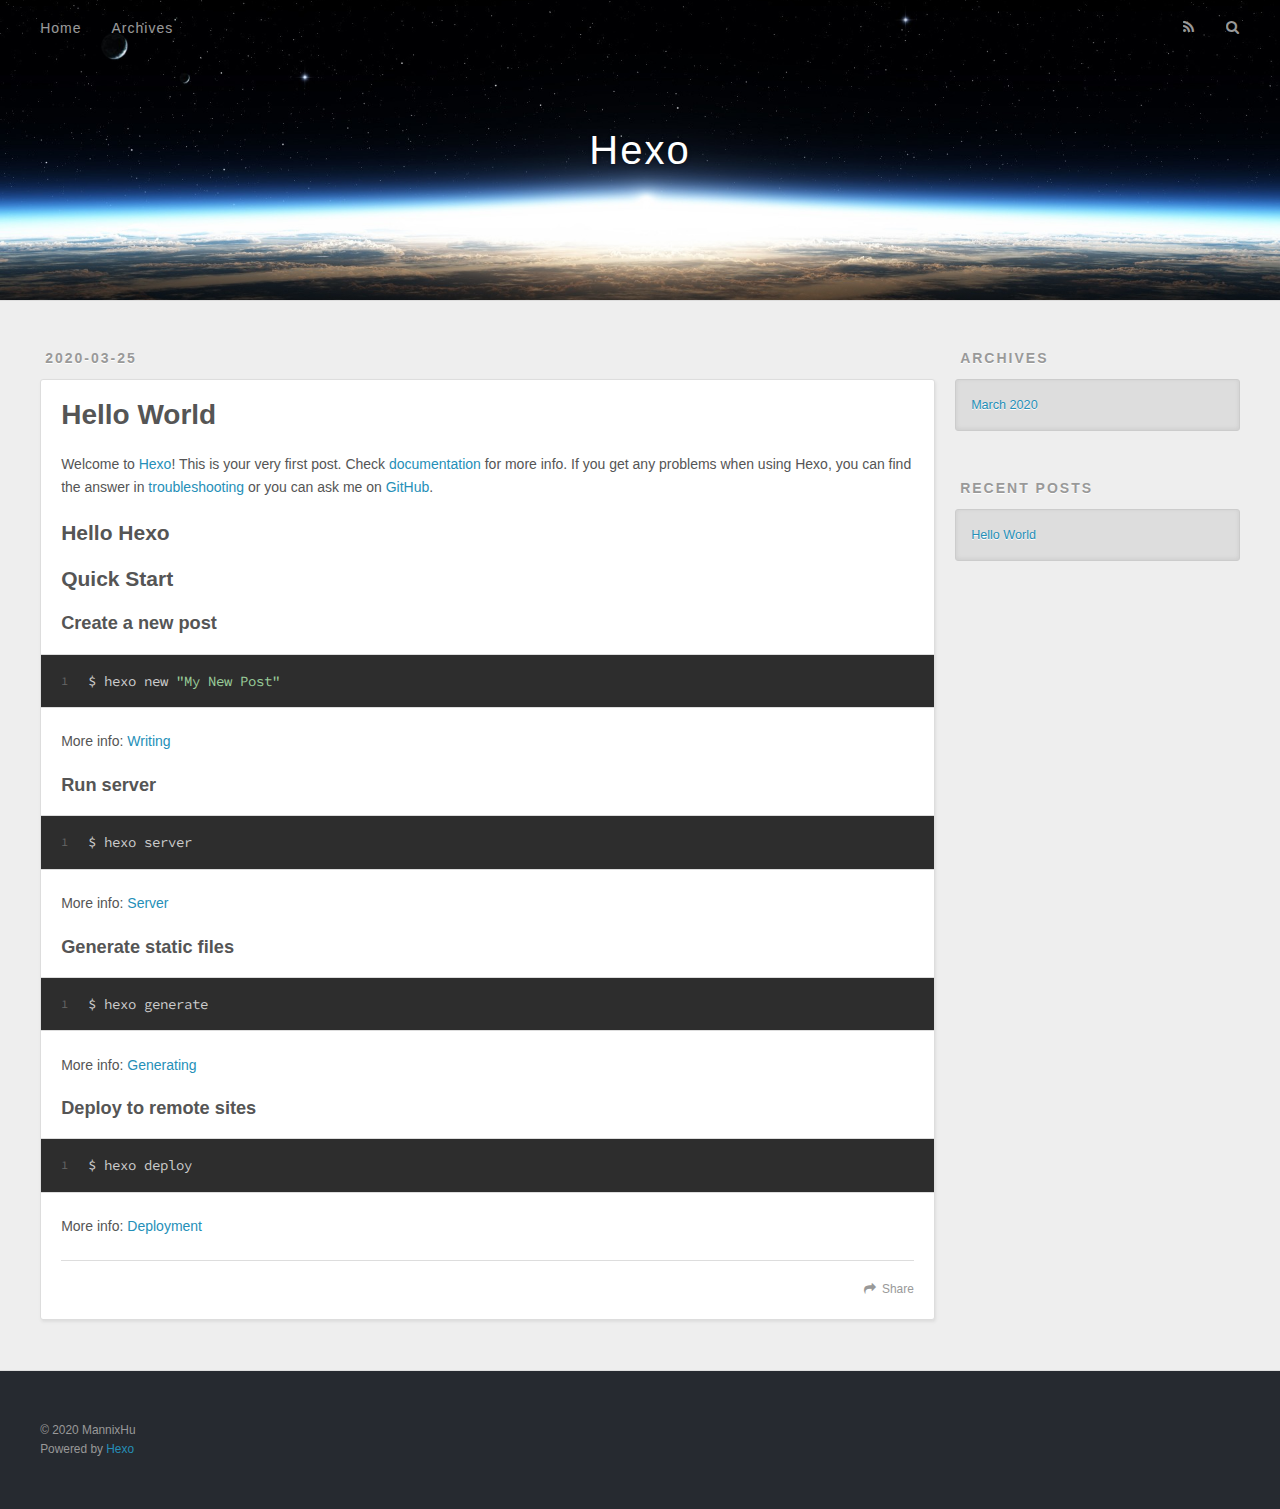
==== index.html @ 00f4fdd6 "Site updated: 2020-03-25 21:42:38" ====
<!DOCTYPE html>
<html>
<head>
  <meta charset="utf-8">
  

  
  <title>Hexo</title>
  <meta name="viewport" content="width=device-width, initial-scale=1, maximum-scale=1">
  <meta property="og:type" content="website">
<meta property="og:title" content="Hexo">
<meta property="og:url" content="https://mannix.github.io/index.html">
<meta property="og:site_name" content="Hexo">
<meta property="og:locale" content="en_US">
<meta property="article:author" content="MannixHu">
<meta name="twitter:card" content="summary">
  
    <link rel="alternate" href="/atom.xml" title="Hexo" type="application/atom+xml">
  
  
    <link rel="icon" href="/favicon.png">
  
  
    <link href="//fonts.googleapis.com/css?family=Source+Code+Pro" rel="stylesheet" type="text/css">
  
  
<link rel="stylesheet" href="/css/style.css">

<meta name="generator" content="Hexo 4.2.0"></head>

<body>
  <div id="container">
    <div id="wrap">
      <header id="header">
  <div id="banner"></div>
  <div id="header-outer" class="outer">
    <div id="header-title" class="inner">
      <h1 id="logo-wrap">
        <a href="/" id="logo">Hexo</a>
      </h1>
      
    </div>
    <div id="header-inner" class="inner">
      <nav id="main-nav">
        <a id="main-nav-toggle" class="nav-icon"></a>
        
          <a class="main-nav-link" href="/">Home</a>
        
          <a class="main-nav-link" href="/archives">Archives</a>
        
      </nav>
      <nav id="sub-nav">
        
          <a id="nav-rss-link" class="nav-icon" href="/atom.xml" title="RSS Feed"></a>
        
        <a id="nav-search-btn" class="nav-icon" title="Search"></a>
      </nav>
      <div id="search-form-wrap">
        <form action="//google.com/search" method="get" accept-charset="UTF-8" class="search-form"><input type="search" name="q" class="search-form-input" placeholder="Search"><button type="submit" class="search-form-submit">&#xF002;</button><input type="hidden" name="sitesearch" value="https://Mannix.github.io"></form>
      </div>
    </div>
  </div>
</header>
      <div class="outer">
        <section id="main">
  
    <article id="post-hello-world" class="article article-type-post" itemscope itemprop="blogPost">
  <div class="article-meta">
    <a href="/2020/03/25/hello-world/" class="article-date">
  <time datetime="2020-03-25T05:10:50.655Z" itemprop="datePublished">2020-03-25</time>
</a>
    
  </div>
  <div class="article-inner">
    
    
      <header class="article-header">
        
  
    <h1 itemprop="name">
      <a class="article-title" href="/2020/03/25/hello-world/">Hello World</a>
    </h1>
  

      </header>
    
    <div class="article-entry" itemprop="articleBody">
      
        <p>Welcome to <a href="https://hexo.io/" target="_blank" rel="noopener">Hexo</a>! This is your very first post. Check <a href="https://hexo.io/docs/" target="_blank" rel="noopener">documentation</a> for more info. If you get any problems when using Hexo, you can find the answer in <a href="https://hexo.io/docs/troubleshooting.html" target="_blank" rel="noopener">troubleshooting</a> or you can ask me on <a href="https://github.com/hexojs/hexo/issues" target="_blank" rel="noopener">GitHub</a>.</p>
<h2 id="Hello-Hexo"><a href="#Hello-Hexo" class="headerlink" title="Hello Hexo"></a>Hello Hexo</h2><h2 id="Quick-Start"><a href="#Quick-Start" class="headerlink" title="Quick Start"></a>Quick Start</h2><h3 id="Create-a-new-post"><a href="#Create-a-new-post" class="headerlink" title="Create a new post"></a>Create a new post</h3><figure class="highlight bash"><table><tr><td class="gutter"><pre><span class="line">1</span><br></pre></td><td class="code"><pre><span class="line">$ hexo new <span class="string">"My New Post"</span></span><br></pre></td></tr></table></figure>

<p>More info: <a href="https://hexo.io/docs/writing.html" target="_blank" rel="noopener">Writing</a></p>
<h3 id="Run-server"><a href="#Run-server" class="headerlink" title="Run server"></a>Run server</h3><figure class="highlight bash"><table><tr><td class="gutter"><pre><span class="line">1</span><br></pre></td><td class="code"><pre><span class="line">$ hexo server</span><br></pre></td></tr></table></figure>

<p>More info: <a href="https://hexo.io/docs/server.html" target="_blank" rel="noopener">Server</a></p>
<h3 id="Generate-static-files"><a href="#Generate-static-files" class="headerlink" title="Generate static files"></a>Generate static files</h3><figure class="highlight bash"><table><tr><td class="gutter"><pre><span class="line">1</span><br></pre></td><td class="code"><pre><span class="line">$ hexo generate</span><br></pre></td></tr></table></figure>

<p>More info: <a href="https://hexo.io/docs/generating.html" target="_blank" rel="noopener">Generating</a></p>
<h3 id="Deploy-to-remote-sites"><a href="#Deploy-to-remote-sites" class="headerlink" title="Deploy to remote sites"></a>Deploy to remote sites</h3><figure class="highlight bash"><table><tr><td class="gutter"><pre><span class="line">1</span><br></pre></td><td class="code"><pre><span class="line">$ hexo deploy</span><br></pre></td></tr></table></figure>

<p>More info: <a href="https://hexo.io/docs/one-command-deployment.html" target="_blank" rel="noopener">Deployment</a></p>

      
    </div>
    <footer class="article-footer">
      <a data-url="https://mannix.github.io/2020/03/25/hello-world/" data-id="ck86vkvq6000094ts8m7e04vh" class="article-share-link">Share</a>
      
      
    </footer>
  </div>
  
</article>


  


</section>
        
          <aside id="sidebar">
  
    

  
    

  
    
  
    
  <div class="widget-wrap">
    <h3 class="widget-title">Archives</h3>
    <div class="widget">
      <ul class="archive-list"><li class="archive-list-item"><a class="archive-list-link" href="/archives/2020/03/">March 2020</a></li></ul>
    </div>
  </div>


  
    
  <div class="widget-wrap">
    <h3 class="widget-title">Recent Posts</h3>
    <div class="widget">
      <ul>
        
          <li>
            <a href="/2020/03/25/hello-world/">Hello World</a>
          </li>
        
      </ul>
    </div>
  </div>

  
</aside>
        
      </div>
      <footer id="footer">
  
  <div class="outer">
    <div id="footer-info" class="inner">
      &copy; 2020 MannixHu<br>
      Powered by <a href="http://hexo.io/" target="_blank">Hexo</a>
    </div>
  </div>
</footer>
    </div>
    <nav id="mobile-nav">
  
    <a href="/" class="mobile-nav-link">Home</a>
  
    <a href="/archives" class="mobile-nav-link">Archives</a>
  
</nav>
    

<script src="//ajax.googleapis.com/ajax/libs/jquery/2.0.3/jquery.min.js"></script>


  
<link rel="stylesheet" href="/fancybox/jquery.fancybox.css">

  
<script src="/fancybox/jquery.fancybox.pack.js"></script>




<script src="/js/script.js"></script>




  </div>
</body>
</html>
---- css/style.css ----
body {
  width: 100%;
}
body:before,
body:after {
  content: "";
  display: table;
}
body:after {
  clear: both;
}
html,
body,
div,
span,
applet,
object,
iframe,
h1,
h2,
h3,
h4,
h5,
h6,
p,
blockquote,
pre,
a,
abbr,
acronym,
address,
big,
cite,
code,
del,
dfn,
em,
img,
ins,
kbd,
q,
s,
samp,
small,
strike,
strong,
sub,
sup,
tt,
var,
dl,
dt,
dd,
ol,
ul,
li,
fieldset,
form,
label,
legend,
table,
caption,
tbody,
tfoot,
thead,
tr,
th,
td {
  margin: 0;
  padding: 0;
  border: 0;
  outline: 0;
  font-weight: inherit;
  font-style: inherit;
  font-family: inherit;
  font-size: 100%;
  vertical-align: baseline;
}
body {
  line-height: 1;
  color: #000;
  background: #fff;
}
ol,
ul {
  list-style: none;
}
table {
  border-collapse: separate;
  border-spacing: 0;
  vertical-align: middle;
}
caption,
th,
td {
  text-align: left;
  font-weight: normal;
  vertical-align: middle;
}
a img {
  border: none;
}
input,
button {
  margin: 0;
  padding: 0;
}
input::-moz-focus-inner,
button::-moz-focus-inner {
  border: 0;
  padding: 0;
}
@font-face {
  font-family: FontAwesome;
  font-style: normal;
  font-weight: normal;
  src: url("fonts/fontawesome-webfont.eot?v=#4.0.3");
  src: url("fonts/fontawesome-webfont.eot?#iefix&v=#4.0.3") format("embedded-opentype"), url("fonts/fontawesome-webfont.woff?v=#4.0.3") format("woff"), url("fonts/fontawesome-webfont.ttf?v=#4.0.3") format("truetype"), url("fonts/fontawesome-webfont.svg#fontawesomeregular?v=#4.0.3") format("svg");
}
html,
body,
#container {
  height: 100%;
}
body {
  background: #eee;
  font: 14px -apple-system, BlinkMacSystemFont, "Segoe UI", "Roboto", "Oxygen", "Ubuntu", "Cantarell", "Fira Sans", "Droid Sans", "Helvetica Neue", sans-serif;
  -webkit-text-size-adjust: 100%;
}
.outer {
  max-width: 1220px;
  margin: 0 auto;
  padding: 0 20px;
}
.outer:before,
.outer:after {
  content: "";
  display: table;
}
.outer:after {
  clear: both;
}
.inner {
  display: inline;
  float: left;
  width: 98.33333333333333%;
  margin: 0 0.833333333333333%;
}
.left,
.alignleft {
  float: left;
}
.right,
.alignright {
  float: right;
}
.clear {
  clear: both;
}
#container {
  position: relative;
}
.mobile-nav-on {
  overflow: hidden;
}
#wrap {
  height: 100%;
  width: 100%;
  position: absolute;
  top: 0;
  left: 0;
  -webkit-transition: 0.2s ease-out;
  -moz-transition: 0.2s ease-out;
  -ms-transition: 0.2s ease-out;
  transition: 0.2s ease-out;
  z-index: 1;
  background: #eee;
}
.mobile-nav-on #wrap {
  left: 280px;
}
@media screen and (min-width: 768px) {
  #main {
    display: inline;
    float: left;
    width: 73.33333333333333%;
    margin: 0 0.833333333333333%;
  }
}
.article-date,
.article-category-link,
.archive-year,
.widget-title {
  text-decoration: none;
  text-transform: uppercase;
  letter-spacing: 2px;
  color: #999;
  margin-bottom: 1em;
  margin-left: 5px;
  line-height: 1em;
  text-shadow: 0 1px #fff;
  font-weight: bold;
}
.article-inner,
.archive-article-inner {
  background: #fff;
  -webkit-box-shadow: 1px 2px 3px #ddd;
  box-shadow: 1px 2px 3px #ddd;
  border: 1px solid #ddd;
  border-radius: 3px;
}
.article-entry h1,
.widget h1 {
  font-size: 2em;
}
.article-entry h2,
.widget h2 {
  font-size: 1.5em;
}
.article-entry h3,
.widget h3 {
  font-size: 1.3em;
}
.article-entry h4,
.widget h4 {
  font-size: 1.2em;
}
.article-entry h5,
.widget h5 {
  font-size: 1em;
}
.article-entry h6,
.widget h6 {
  font-size: 1em;
  color: #999;
}
.article-entry hr,
.widget hr {
  border: 1px dashed #ddd;
}
.article-entry strong,
.widget strong {
  font-weight: bold;
}
.article-entry em,
.widget em,
.article-entry cite,
.widget cite {
  font-style: italic;
}
.article-entry sup,
.widget sup,
.article-entry sub,
.widget sub {
  font-size: 0.75em;
  line-height: 0;
  position: relative;
  vertical-align: baseline;
}
.article-entry sup,
.widget sup {
  top: -0.5em;
}
.article-entry sub,
.widget sub {
  bottom: -0.2em;
}
.article-entry small,
.widget small {
  font-size: 0.85em;
}
.article-entry acronym,
.widget acronym,
.article-entry abbr,
.widget abbr {
  border-bottom: 1px dotted;
}
.article-entry ul,
.widget ul,
.article-entry ol,
.widget ol,
.article-entry dl,
.widget dl {
  margin: 0 20px;
  line-height: 1.6em;
}
.article-entry ul ul,
.widget ul ul,
.article-entry ol ul,
.widget ol ul,
.article-entry ul ol,
.widget ul ol,
.article-entry ol ol,
.widget ol ol {
  margin-top: 0;
  margin-bottom: 0;
}
.article-entry ul,
.widget ul {
  list-style: disc;
}
.article-entry ol,
.widget ol {
  list-style: decimal;
}
.article-entry dt,
.widget dt {
  font-weight: bold;
}
#header {
  height: 300px;
  position: relative;
  border-bottom: 1px solid #ddd;
}
#header:before,
#header:after {
  content: "";
  position: absolute;
  left: 0;
  right: 0;
  height: 40px;
}
#header:before {
  top: 0;
  background: -webkit-linear-gradient(rgba(0,0,0,0.2), transparent);
  background: -moz-linear-gradient(rgba(0,0,0,0.2), transparent);
  background: -ms-linear-gradient(rgba(0,0,0,0.2), transparent);
  background: linear-gradient(rgba(0,0,0,0.2), transparent);
}
#header:after {
  bottom: 0;
  background: -webkit-linear-gradient(transparent, rgba(0,0,0,0.2));
  background: -moz-linear-gradient(transparent, rgba(0,0,0,0.2));
  background: -ms-linear-gradient(transparent, rgba(0,0,0,0.2));
  background: linear-gradient(transparent, rgba(0,0,0,0.2));
}
#header-outer {
  height: 100%;
  position: relative;
}
#header-inner {
  position: relative;
  overflow: hidden;
}
#banner {
  position: absolute;
  top: 0;
  left: 0;
  width: 100%;
  height: 100%;
  background: url("images/banner.jpg") center #000;
  -webkit-background-size: cover;
  -moz-background-size: cover;
  background-size: cover;
  z-index: -1;
}
#header-title {
  text-align: center;
  height: 40px;
  position: absolute;
  top: 50%;
  left: 0;
  margin-top: -20px;
}
#logo,
#subtitle {
  text-decoration: none;
  color: #fff;
  font-weight: 300;
  text-shadow: 0 1px 4px rgba(0,0,0,0.3);
}
#logo {
  font-size: 40px;
  line-height: 40px;
  letter-spacing: 2px;
}
#subtitle {
  font-size: 16px;
  line-height: 16px;
  letter-spacing: 1px;
}
#subtitle-wrap {
  margin-top: 16px;
}
#main-nav {
  float: left;
  margin-left: -15px;
}
.nav-icon,
.main-nav-link {
  float: left;
  color: #fff;
  opacity: 0.6;
  text-decoration: none;
  text-shadow: 0 1px rgba(0,0,0,0.2);
  -webkit-transition: opacity 0.2s;
  -moz-transition: opacity 0.2s;
  -ms-transition: opacity 0.2s;
  transition: opacity 0.2s;
  display: block;
  padding: 20px 15px;
}
.nav-icon:hover,
.main-nav-link:hover {
  opacity: 1;
}
.nav-icon {
  font-family: FontAwesome;
  text-align: center;
  font-size: 14px;
  width: 14px;
  height: 14px;
  padding: 20px 15px;
  position: relative;
  cursor: pointer;
}
.main-nav-link {
  font-weight: 300;
  letter-spacing: 1px;
}
@media screen and (max-width: 479px) {
  .main-nav-link {
    display: none;
  }
}
#main-nav-toggle {
  display: none;
}
#main-nav-toggle:before {
  content: "\f0c9";
}
@media screen and (max-width: 479px) {
  #main-nav-toggle {
    display: block;
  }
}
#sub-nav {
  float: right;
  margin-right: -15px;
}
#nav-rss-link:before {
  content: "\f09e";
}
#nav-search-btn:before {
  content: "\f002";
}
#search-form-wrap {
  position: absolute;
  top: 15px;
  width: 150px;
  height: 30px;
  right: -150px;
  opacity: 0;
  -webkit-transition: 0.2s ease-out;
  -moz-transition: 0.2s ease-out;
  -ms-transition: 0.2s ease-out;
  transition: 0.2s ease-out;
}
#search-form-wrap.on {
  opacity: 1;
  right: 0;
}
@media screen and (max-width: 479px) {
  #search-form-wrap {
    width: 100%;
    right: -100%;
  }
}
.search-form {
  position: absolute;
  top: 0;
  left: 0;
  right: 0;
  background: #fff;
  padding: 5px 15px;
  border-radius: 15px;
  -webkit-box-shadow: 0 0 10px rgba(0,0,0,0.3);
  box-shadow: 0 0 10px rgba(0,0,0,0.3);
}
.search-form-input {
  border: none;
  background: none;
  color: #555;
  width: 100%;
  font: 13px -apple-system, BlinkMacSystemFont, "Segoe UI", "Roboto", "Oxygen", "Ubuntu", "Cantarell", "Fira Sans", "Droid Sans", "Helvetica Neue", sans-serif;
  outline: none;
}
.search-form-input::-webkit-search-results-decoration,
.search-form-input::-webkit-search-cancel-button {
  -webkit-appearance: none;
}
.search-form-submit {
  position: absolute;
  top: 50%;
  right: 10px;
  margin-top: -7px;
  font: 13px FontAwesome;
  border: none;
  background: none;
  color: #bbb;
  cursor: pointer;
}
.search-form-submit:hover,
.search-form-submit:focus {
  color: #777;
}
.article {
  margin: 50px 0;
}
.article-inner {
  overflow: hidden;
}
.article-meta:before,
.article-meta:after {
  content: "";
  display: table;
}
.article-meta:after {
  clear: both;
}
.article-date {
  float: left;
}
.article-category {
  float: left;
  line-height: 1em;
  color: #ccc;
  text-shadow: 0 1px #fff;
  margin-left: 8px;
}
.article-category:before {
  content: "\2022";
}
.article-category-link {
  margin: 0 12px 1em;
}
.article-header {
  padding: 20px 20px 0;
}
.article-title {
  text-decoration: none;
  font-size: 2em;
  font-weight: bold;
  color: #555;
  line-height: 1.1em;
  -webkit-transition: color 0.2s;
  -moz-transition: color 0.2s;
  -ms-transition: color 0.2s;
  transition: color 0.2s;
}
a.article-title:hover {
  color: #258fb8;
}
.article-entry {
  color: #555;
  padding: 0 20px;
}
.article-entry:before,
.article-entry:after {
  content: "";
  display: table;
}
.article-entry:after {
  clear: both;
}
.article-entry p,
.article-entry table {
  line-height: 1.6em;
  margin: 1.6em 0;
}
.article-entry h1,
.article-entry h2,
.article-entry h3,
.article-entry h4,
.article-entry h5,
.article-entry h6 {
  font-weight: bold;
}
.article-entry h1,
.article-entry h2,
.article-entry h3,
.article-entry h4,
.article-entry h5,
.article-entry h6 {
  line-height: 1.1em;
  margin: 1.1em 0;
}
.article-entry a {
  color: #258fb8;
  text-decoration: none;
}
.article-entry a:hover {
  text-decoration: underline;
}
.article-entry ul,
.article-entry ol,
.article-entry dl {
  margin-top: 1.6em;
  margin-bottom: 1.6em;
}
.article-entry img,
.article-entry video {
  max-width: 100%;
  height: auto;
  display: block;
  margin: auto;
}
.article-entry iframe {
  border: none;
}
.article-entry table {
  width: 100%;
  border-collapse: collapse;
  border-spacing: 0;
}
.article-entry th {
  font-weight: bold;
  border-bottom: 3px solid #ddd;
  padding-bottom: 0.5em;
}
.article-entry td {
  border-bottom: 1px solid #ddd;
  padding: 10px 0;
}
.article-entry blockquote {
  font-family: Georgia, "Times New Roman", serif;
  font-size: 1.4em;
  margin: 1.6em 20px;
  text-align: center;
}
.article-entry blockquote footer {
  font-size: 14px;
  margin: 1.6em 0;
  font-family: -apple-system, BlinkMacSystemFont, "Segoe UI", "Roboto", "Oxygen", "Ubuntu", "Cantarell", "Fira Sans", "Droid Sans", "Helvetica Neue", sans-serif;
}
.article-entry blockquote footer cite:before {
  content: "—";
  padding: 0 0.5em;
}
.article-entry .pullquote {
  text-align: left;
  width: 45%;
  margin: 0;
}
.article-entry .pullquote.left {
  margin-left: 0.5em;
  margin-right: 1em;
}
.article-entry .pullquote.right {
  margin-right: 0.5em;
  margin-left: 1em;
}
.article-entry .caption {
  color: #999;
  display: block;
  font-size: 0.9em;
  margin-top: 0.5em;
  position: relative;
  text-align: center;
}
.article-entry .video-container {
  position: relative;
  padding-top: 56.25%;
  height: 0;
  overflow: hidden;
}
.article-entry .video-container iframe,
.article-entry .video-container object,
.article-entry .video-container embed {
  position: absolute;
  top: 0;
  left: 0;
  width: 100%;
  height: 100%;
  margin-top: 0;
}
.article-more-link a {
  display: inline-block;
  line-height: 1em;
  padding: 6px 15px;
  border-radius: 15px;
  background: #eee;
  color: #999;
  text-shadow: 0 1px #fff;
  text-decoration: none;
}
.article-more-link a:hover {
  background: #258fb8;
  color: #fff;
  text-decoration: none;
  text-shadow: 0 1px #1e7293;
}
.article-footer {
  font-size: 0.85em;
  line-height: 1.6em;
  border-top: 1px solid #ddd;
  padding-top: 1.6em;
  margin: 0 20px 20px;
}
.article-footer:before,
.article-footer:after {
  content: "";
  display: table;
}
.article-footer:after {
  clear: both;
}
.article-footer a {
  color: #999;
  text-decoration: none;
}
.article-footer a:hover {
  color: #555;
}
.article-tag-list-item {
  float: left;
  margin-right: 10px;
}
.article-tag-list-link:before {
  content: "#";
}
.article-comment-link {
  float: right;
}
.article-comment-link:before {
  content: "\f075";
  font-family: FontAwesome;
  padding-right: 8px;
}
.article-share-link {
  cursor: pointer;
  float: right;
  margin-left: 20px;
}
.article-share-link:before {
  content: "\f064";
  font-family: FontAwesome;
  padding-right: 6px;
}
#article-nav {
  position: relative;
}
#article-nav:before,
#article-nav:after {
  content: "";
  display: table;
}
#article-nav:after {
  clear: both;
}
@media screen and (min-width: 768px) {
  #article-nav {
    margin: 50px 0;
  }
  #article-nav:before {
    width: 8px;
    height: 8px;
    position: absolute;
    top: 50%;
    left: 50%;
    margin-top: -4px;
    margin-left: -4px;
    content: "";
    border-radius: 50%;
    background: #ddd;
    -webkit-box-shadow: 0 1px 2px #fff;
    box-shadow: 0 1px 2px #fff;
  }
}
.article-nav-link-wrap {
  text-decoration: none;
  text-shadow: 0 1px #fff;
  color: #999;
  -webkit-box-sizing: border-box;
  -moz-box-sizing: border-box;
  box-sizing: border-box;
  margin-top: 50px;
  text-align: center;
  display: block;
}
.article-nav-link-wrap:hover {
  color: #555;
}
@media screen and (min-width: 768px) {
  .article-nav-link-wrap {
    width: 50%;
    margin-top: 0;
  }
}
@media screen and (min-width: 768px) {
  #article-nav-newer {
    float: left;
    text-align: right;
    padding-right: 20px;
  }
}
@media screen and (min-width: 768px) {
  #article-nav-older {
    float: right;
    text-align: left;
    padding-left: 20px;
  }
}
.article-nav-caption {
  text-transform: uppercase;
  letter-spacing: 2px;
  color: #ddd;
  line-height: 1em;
  font-weight: bold;
}
#article-nav-newer .article-nav-caption {
  margin-right: -2px;
}
.article-nav-title {
  font-size: 0.85em;
  line-height: 1.6em;
  margin-top: 0.5em;
}
.article-share-box {
  position: absolute;
  display: none;
  background: #fff;
  -webkit-box-shadow: 1px 2px 10px rgba(0,0,0,0.2);
  box-shadow: 1px 2px 10px rgba(0,0,0,0.2);
  border-radius: 3px;
  margin-left: -145px;
  overflow: hidden;
  z-index: 1;
}
.article-share-box.on {
  display: block;
}
.article-share-input {
  width: 100%;
  background: none;
  -webkit-box-sizing: border-box;
  -moz-box-sizing: border-box;
  box-sizing: border-box;
  font: 14px -apple-system, BlinkMacSystemFont, "Segoe UI", "Roboto", "Oxygen", "Ubuntu", "Cantarell", "Fira Sans", "Droid Sans", "Helvetica Neue", sans-serif;
  padding: 0 15px;
  color: #555;
  outline: none;
  border: 1px solid #ddd;
  border-radius: 3px 3px 0 0;
  height: 36px;
  line-height: 36px;
}
.article-share-links {
  background: #eee;
}
.article-share-links:before,
.article-share-links:after {
  content: "";
  display: table;
}
.article-share-links:after {
  clear: both;
}
.article-share-twitter,
.article-share-facebook,
.article-share-pinterest,
.article-share-google {
  width: 50px;
  height: 36px;
  display: block;
  float: left;
  position: relative;
  color: #999;
  text-shadow: 0 1px #fff;
}
.article-share-twitter:before,
.article-share-facebook:before,
.article-share-pinterest:before,
.article-share-google:before {
  font-size: 20px;
  font-family: FontAwesome;
  width: 20px;
  height: 20px;
  position: absolute;
  top: 50%;
  left: 50%;
  margin-top: -10px;
  margin-left: -10px;
  text-align: center;
}
.article-share-twitter:hover,
.article-share-facebook:hover,
.article-share-pinterest:hover,
.article-share-google:hover {
  color: #fff;
}
.article-share-twitter:before {
  content: "\f099";
}
.article-share-twitter:hover {
  background: #00aced;
  text-shadow: 0 1px #008abe;
}
.article-share-facebook:before {
  content: "\f09a";
}
.article-share-facebook:hover {
  background: #3b5998;
  text-shadow: 0 1px #2f477a;
}
.article-share-pinterest:before {
  content: "\f0d2";
}
.article-share-pinterest:hover {
  background: #cb2027;
  text-shadow: 0 1px #a21a1f;
}
.article-share-google:before {
  content: "\f0d5";
}
.article-share-google:hover {
  background: #dd4b39;
  text-shadow: 0 1px #be3221;
}
.article-gallery {
  background: #000;
  position: relative;
}
.article-gallery-photos {
  position: relative;
  overflow: hidden;
}
.article-gallery-img {
  display: none;
  max-width: 100%;
}
.article-gallery-img:first-child {
  display: block;
}
.article-gallery-img.loaded {
  position: absolute;
  display: block;
}
.article-gallery-img img {
  display: block;
  max-width: 100%;
  margin: 0 auto;
}
#comments {
  background: #fff;
  -webkit-box-shadow: 1px 2px 3px #ddd;
  box-shadow: 1px 2px 3px #ddd;
  padding: 20px;
  border: 1px solid #ddd;
  border-radius: 3px;
  margin: 50px 0;
}
#comments a {
  color: #258fb8;
}
.archives-wrap {
  margin: 50px 0;
}
.archives:before,
.archives:after {
  content: "";
  display: table;
}
.archives:after {
  clear: both;
}
.archive-year-wrap {
  margin-bottom: 1em;
}
.archives {
  -webkit-column-gap: 10px;
  -moz-column-gap: 10px;
  column-gap: 10px;
}
@media screen and (min-width: 480px) and (max-width: 767px) {
  .archives {
    -webkit-column-count: 2;
    -moz-column-count: 2;
    column-count: 2;
  }
}
@media screen and (min-width: 768px) {
  .archives {
    -webkit-column-count: 3;
    -moz-column-count: 3;
    column-count: 3;
  }
}
.archive-article {
  -webkit-column-break-inside: avoid;
  page-break-inside: avoid;
  overflow: hidden;
  break-inside: avoid-column;
}
.archive-article-inner {
  padding: 10px;
  margin-bottom: 15px;
}
.archive-article-title {
  text-decoration: none;
  font-weight: bold;
  color: #555;
  -webkit-transition: color 0.2s;
  -moz-transition: color 0.2s;
  -ms-transition: color 0.2s;
  transition: color 0.2s;
  line-height: 1.6em;
}
.archive-article-title:hover {
  color: #258fb8;
}
.archive-article-footer {
  margin-top: 1em;
}
.archive-article-date {
  color: #999;
  text-decoration: none;
  font-size: 0.85em;
  line-height: 1em;
  margin-bottom: 0.5em;
  display: block;
}
#page-nav {
  margin: 50px auto;
  background: #fff;
  -webkit-box-shadow: 1px 2px 3px #ddd;
  box-shadow: 1px 2px 3px #ddd;
  border: 1px solid #ddd;
  border-radius: 3px;
  text-align: center;
  color: #999;
  overflow: hidden;
}
#page-nav:before,
#page-nav:after {
  content: "";
  display: table;
}
#page-nav:after {
  clear: both;
}
#page-nav a,
#page-nav span {
  padding: 10px 20px;
  line-height: 1;
  height: 2ex;
}
#page-nav a {
  color: #999;
  text-decoration: none;
}
#page-nav a:hover {
  background: #999;
  color: #fff;
}
#page-nav .prev {
  float: left;
}
#page-nav .next {
  float: right;
}
#page-nav .page-number {
  display: inline-block;
}
@media screen and (max-width: 479px) {
  #page-nav .page-number {
    display: none;
  }
}
#page-nav .current {
  color: #555;
  font-weight: bold;
}
#page-nav .space {
  color: #ddd;
}
#footer {
  background: #262a30;
  padding: 50px 0;
  border-top: 1px solid #ddd;
  color: #999;
}
#footer a {
  color: #258fb8;
  text-decoration: none;
}
#footer a:hover {
  text-decoration: underline;
}
#footer-info {
  line-height: 1.6em;
  font-size: 0.85em;
}
.article-entry pre,
.article-entry .highlight {
  background: #2d2d2d;
  margin: 0 -20px;
  padding: 15px 20px;
  border-style: solid;
  border-color: #ddd;
  border-width: 1px 0;
  overflow: auto;
  color: #ccc;
  line-height: 22.400000000000002px;
}
.article-entry .highlight .gutter pre,
.article-entry .gist .gist-file .gist-data .line-numbers {
  color: #666;
  font-size: 0.85em;
}
.article-entry pre,
.article-entry code {
  font-family: "Source Code Pro", Consolas, Monaco, Menlo, Consolas, monospace;
}
.article-entry code {
  background: #eee;
  text-shadow: 0 1px #fff;
  padding: 0 0.3em;
}
.article-entry pre code {
  background: none;
  text-shadow: none;
  padding: 0;
}
.article-entry .highlight pre {
  border: none;
  margin: 0;
  padding: 0;
}
.article-entry .highlight table {
  margin: 0;
  width: auto;
}
.article-entry .highlight td {
  border: none;
  padding: 0;
}
.article-entry .highlight figcaption {
  font-size: 0.85em;
  color: #999;
  line-height: 1em;
  margin-bottom: 1em;
}
.article-entry .highlight figcaption:before,
.article-entry .highlight figcaption:after {
  content: "";
  display: table;
}
.article-entry .highlight figcaption:after {
  clear: both;
}
.article-entry .highlight figcaption a {
  float: right;
}
.article-entry .highlight .gutter pre {
  text-align: right;
  padding-right: 20px;
}
.article-entry .highlight .line {
  height: 22.400000000000002px;
}
.article-entry .highlight .line.marked {
  background: #515151;
}
.article-entry .gist {
  margin: 0 -20px;
  border-style: solid;
  border-color: #ddd;
  border-width: 1px 0;
  background: #2d2d2d;
  padding: 15px 20px 15px 0;
}
.article-entry .gist .gist-file {
  border: none;
  font-family: "Source Code Pro", Consolas, Monaco, Menlo, Consolas, monospace;
  margin: 0;
}
.article-entry .gist .gist-file .gist-data {
  background: none;
  border: none;
}
.article-entry .gist .gist-file .gist-data .line-numbers {
  background: none;
  border: none;
  padding: 0 20px 0 0;
}
.article-entry .gist .gist-file .gist-data .line-data {
  padding: 0 !important;
}
.article-entry .gist .gist-file .highlight {
  margin: 0;
  padding: 0;
  border: none;
}
.article-entry .gist .gist-file .gist-meta {
  background: #2d2d2d;
  color: #999;
  font: 0.85em -apple-system, BlinkMacSystemFont, "Segoe UI", "Roboto", "Oxygen", "Ubuntu", "Cantarell", "Fira Sans", "Droid Sans", "Helvetica Neue", sans-serif;
  text-shadow: 0 0;
  padding: 0;
  margin-top: 1em;
  margin-left: 20px;
}
.article-entry .gist .gist-file .gist-meta a {
  color: #258fb8;
  font-weight: normal;
}
.article-entry .gist .gist-file .gist-meta a:hover {
  text-decoration: underline;
}
pre .comment,
pre .title {
  color: #999;
}
pre .variable,
pre .attribute,
pre .tag,
pre .regexp,
pre .ruby .constant,
pre .xml .tag .title,
pre .xml .pi,
pre .xml .doctype,
pre .html .doctype,
pre .css .id,
pre .css .class,
pre .css .pseudo {
  color: #f2777a;
}
pre .number,
pre .preprocessor,
pre .built_in,
pre .literal,
pre .params,
pre .constant {
  color: #f99157;
}
pre .class,
pre .ruby .class .title,
pre .css .rules .attribute {
  color: #9c9;
}
pre .string,
pre .value,
pre .inheritance,
pre .header,
pre .ruby .symbol,
pre .xml .cdata {
  color: #9c9;
}
pre .css .hexcolor {
  color: #6cc;
}
pre .function,
pre .python .decorator,
pre .python .title,
pre .ruby .function .title,
pre .ruby .title .keyword,
pre .perl .sub,
pre .javascript .title,
pre .coffeescript .title {
  color: #69c;
}
pre .keyword,
pre .javascript .function {
  color: #c9c;
}
@media screen and (max-width: 479px) {
  #mobile-nav {
    position: absolute;
    top: 0;
    left: 0;
    width: 280px;
    height: 100%;
    background: #191919;
    border-right: 1px solid #fff;
  }
}
@media screen and (max-width: 479px) {
  .mobile-nav-link {
    display: block;
    color: #999;
    text-decoration: none;
    padding: 15px 20px;
    font-weight: bold;
  }
  .mobile-nav-link:hover {
    color: #fff;
  }
}
@media screen and (min-width: 768px) {
  #sidebar {
    display: inline;
    float: left;
    width: 23.333333333333332%;
    margin: 0 0.833333333333333%;
  }
}
.widget-wrap {
  margin: 50px 0;
}
.widget {
  color: #777;
  text-shadow: 0 1px #fff;
  background: #ddd;
  -webkit-box-shadow: 0 -1px 4px #ccc inset;
  box-shadow: 0 -1px 4px #ccc inset;
  border: 1px solid #ccc;
  padding: 15px;
  border-radius: 3px;
}
.widget a {
  color: #258fb8;
  text-decoration: none;
}
.widget a:hover {
  text-decoration: underline;
}
.widget ul ul,
.widget ol ul,
.widget dl ul,
.widget ul ol,
.widget ol ol,
.widget dl ol,
.widget ul dl,
.widget ol dl,
.widget dl dl {
  margin-left: 15px;
  list-style: disc;
}
.widget {
  line-height: 1.6em;
  word-wrap: break-word;
  font-size: 0.9em;
}
.widget ul,
.widget ol {
  list-style: none;
  margin: 0;
}
.widget ul ul,
.widget ol ul,
.widget ul ol,
.widget ol ol {
  margin: 0 20px;
}
.widget ul ul,
.widget ol ul {
  list-style: disc;
}
.widget ul ol,
.widget ol ol {
  list-style: decimal;
}
.category-list-count,
.tag-list-count,
.archive-list-count {
  padding-left: 5px;
  color: #999;
  font-size: 0.85em;
}
.category-list-count:before,
.tag-list-count:before,
.archive-list-count:before {
  content: "(";
}
.category-list-count:after,
.tag-list-count:after,
.archive-list-count:after {
  content: ")";
}
.tagcloud a {
  margin-right: 5px;
  display: inline-block;
}
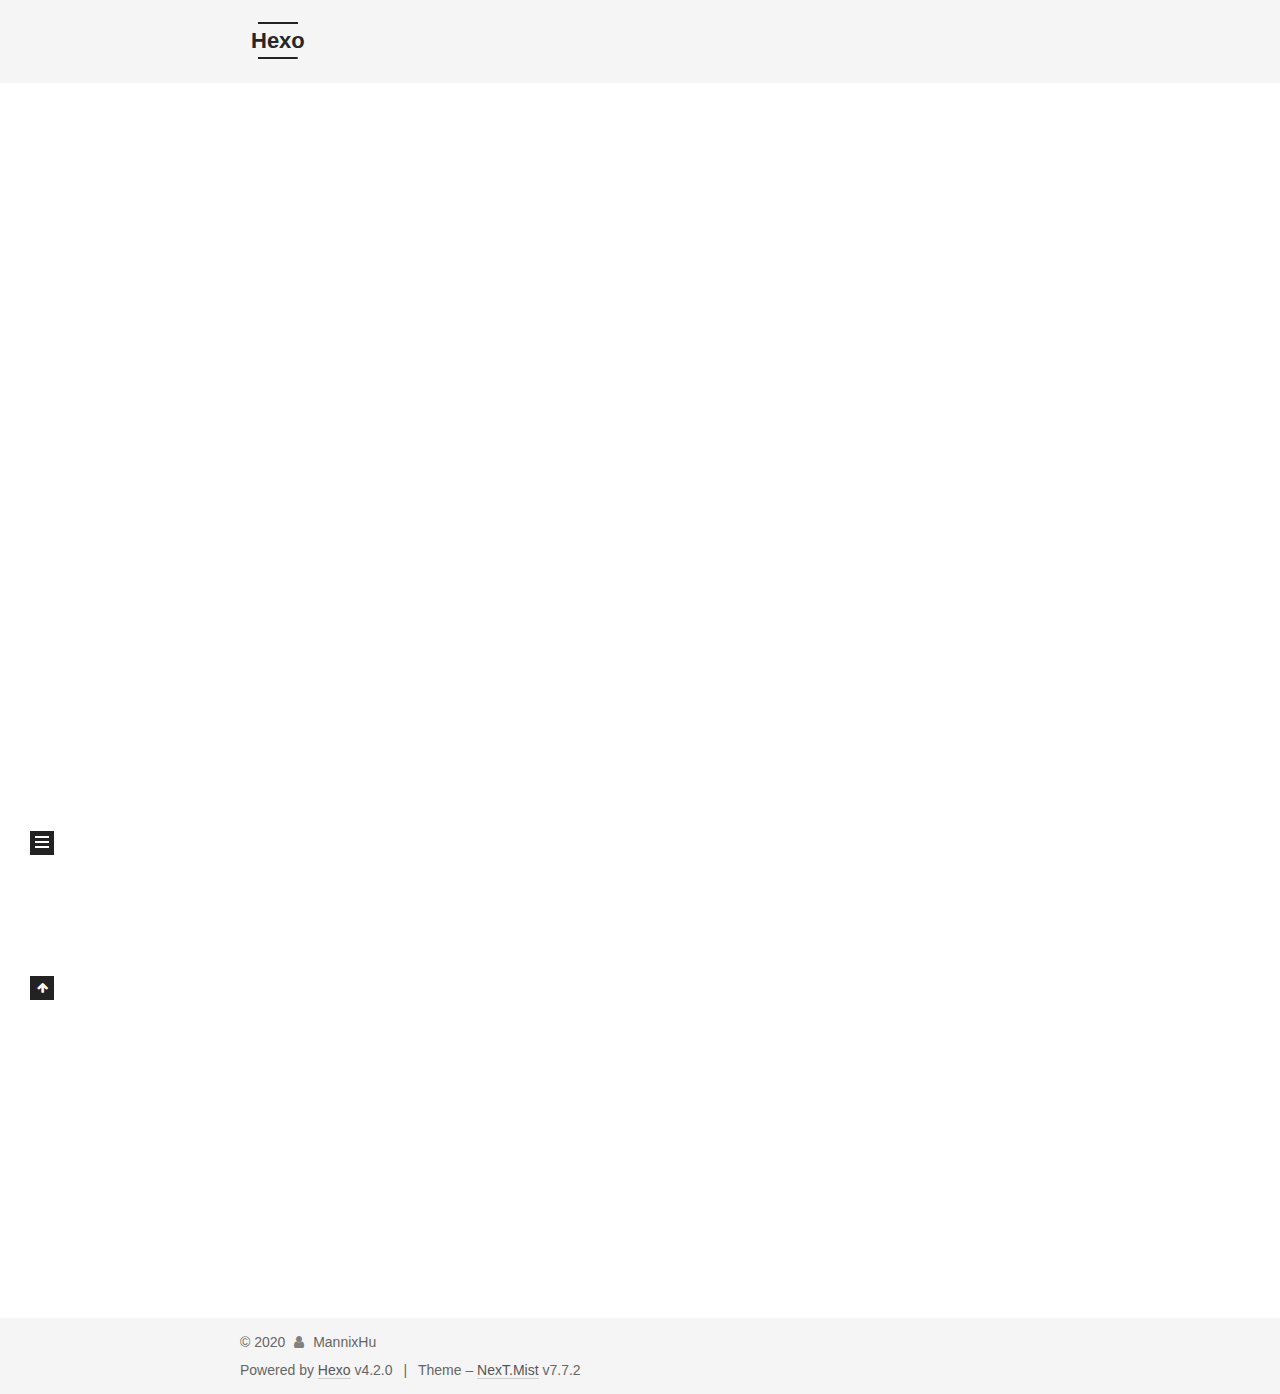
==== commit 7f7b0075: "Site updated: 2020-03-26 13:02:17" ====
--- a/index.html
+++ b/index.html
@@ -1,93 +1,190 @@
 <!DOCTYPE html>
-<html>
+<html lang="en">
 <head>
-  <meta charset="utf-8">
-  
-
-  
-  <title>Hexo</title>
-  <meta name="viewport" content="width=device-width, initial-scale=1, maximum-scale=1">
+  <meta charset="UTF-8">
+<meta name="viewport" content="width=device-width, initial-scale=1, maximum-scale=2">
+<meta name="theme-color" content="#222">
+<meta name="generator" content="Hexo 4.2.0">
+  <link rel="apple-touch-icon" sizes="180x180" href="/images/apple-touch-icon-next.png">
+  <link rel="icon" type="image/png" sizes="32x32" href="/images/favicon-32x32-next.png">
+  <link rel="icon" type="image/png" sizes="16x16" href="/images/favicon-16x16-next.png">
+  <link rel="mask-icon" href="/images/logo.svg" color="#222">
+
+<link rel="stylesheet" href="/css/main.css">
+
+
+<link rel="stylesheet" href="/lib/font-awesome/css/font-awesome.min.css">
+
+<script id="hexo-configurations">
+    var NexT = window.NexT || {};
+    var CONFIG = {"hostname":"mannix2333.github.io","root":"/","scheme":"Mist","version":"7.7.2","exturl":false,"sidebar":{"position":"left","display":"post","padding":18,"offset":12,"onmobile":false},"copycode":{"enable":false,"show_result":false,"style":null},"back2top":{"enable":true,"sidebar":false,"scrollpercent":false},"bookmark":{"enable":false,"color":"#222","save":"auto"},"fancybox":false,"mediumzoom":false,"lazyload":false,"pangu":false,"comments":{"style":"tabs","active":null,"storage":true,"lazyload":false,"nav":null},"algolia":{"hits":{"per_page":10},"labels":{"input_placeholder":"Search for Posts","hits_empty":"We didn't find any results for the search: ${query}","hits_stats":"${hits} results found in ${time} ms"}},"localsearch":{"enable":false,"trigger":"auto","top_n_per_article":1,"unescape":false,"preload":false},"motion":{"enable":true,"async":false,"transition":{"post_block":"fadeIn","post_header":"slideDownIn","post_body":"slideDownIn","coll_header":"slideLeftIn","sidebar":"slideUpIn"}}};
+  </script>
+
   <meta property="og:type" content="website">
 <meta property="og:title" content="Hexo">
-<meta property="og:url" content="https://mannix.github.io/index.html">
+<meta property="og:url" content="https://mannix2333.github.io/index.html">
 <meta property="og:site_name" content="Hexo">
 <meta property="og:locale" content="en_US">
 <meta property="article:author" content="MannixHu">
 <meta name="twitter:card" content="summary">
-  
-    <link rel="alternate" href="/atom.xml" title="Hexo" type="application/atom+xml">
-  
-  
-    <link rel="icon" href="/favicon.png">
-  
-  
-    <link href="//fonts.googleapis.com/css?family=Source+Code+Pro" rel="stylesheet" type="text/css">
-  
-  
-<link rel="stylesheet" href="/css/style.css">
-
-<meta name="generator" content="Hexo 4.2.0"></head>
-
-<body>
-  <div id="container">
-    <div id="wrap">
-      <header id="header">
-  <div id="banner"></div>
-  <div id="header-outer" class="outer">
-    <div id="header-title" class="inner">
-      <h1 id="logo-wrap">
-        <a href="/" id="logo">Hexo</a>
-      </h1>
+
+<link rel="canonical" href="https://mannix2333.github.io/">
+
+
+<script id="page-configurations">
+  // https://hexo.io/docs/variables.html
+  CONFIG.page = {
+    sidebar: "",
+    isHome : true,
+    isPost : false
+  };
+</script>
+
+  <title>Hexo</title>
+  
+
+
+
+
+
+
+  <noscript>
+  <style>
+  .use-motion .brand,
+  .use-motion .menu-item,
+  .sidebar-inner,
+  .use-motion .post-block,
+  .use-motion .pagination,
+  .use-motion .comments,
+  .use-motion .post-header,
+  .use-motion .post-body,
+  .use-motion .collection-header { opacity: initial; }
+
+  .use-motion .site-title,
+  .use-motion .site-subtitle {
+    opacity: initial;
+    top: initial;
+  }
+
+  .use-motion .logo-line-before i { left: initial; }
+  .use-motion .logo-line-after i { right: initial; }
+  </style>
+</noscript>
+
+</head>
+
+<body itemscope itemtype="http://schema.org/WebPage">
+  <div class="container use-motion">
+    <div class="headband"></div>
+
+    <header class="header" itemscope itemtype="http://schema.org/WPHeader">
+      <div class="header-inner"><div class="site-brand-container">
+  <div class="site-nav-toggle">
+    <div class="toggle" aria-label="Toggle navigation bar">
+      <span class="toggle-line toggle-line-first"></span>
+      <span class="toggle-line toggle-line-middle"></span>
+      <span class="toggle-line toggle-line-last"></span>
+    </div>
+  </div>
+
+  <div class="site-meta">
+
+    <div>
+      <a href="/" class="brand" rel="start">
+        <span class="logo-line-before"><i></i></span>
+        <span class="site-title">Hexo</span>
+        <span class="logo-line-after"><i></i></span>
+      </a>
+    </div>
+  </div>
+
+  <div class="site-nav-right">
+    <div class="toggle popup-trigger">
+    </div>
+  </div>
+</div>
+
+
+<nav class="site-nav">
+  
+  <ul id="menu" class="menu">
+        <li class="menu-item menu-item-home">
+
+    <a href="/" rel="section"><i class="fa fa-fw fa-home"></i>Home</a>
+
+  </li>
+        <li class="menu-item menu-item-archives">
+
+    <a href="/archives/" rel="section"><i class="fa fa-fw fa-archive"></i>Archives</a>
+
+  </li>
+  </ul>
+
+</nav>
+</div>
+    </header>
+
+    
+  <div class="back-to-top">
+    <i class="fa fa-arrow-up"></i>
+    <span>0%</span>
+  </div>
+
+
+    <main class="main">
+      <div class="main-inner">
+        <div class="content-wrap">
+          
+
+          <div class="content">
+            
+
+  <div class="posts-expand">
+        
+  
+  
+  <article itemscope itemtype="http://schema.org/Article" class="post-block home" lang="en">
+    <link itemprop="mainEntityOfPage" href="https://mannix2333.github.io/2020/03/25/hello-world/">
+
+    <span hidden itemprop="author" itemscope itemtype="http://schema.org/Person">
+      <meta itemprop="image" content="/images/avatar.gif">
+      <meta itemprop="name" content="MannixHu">
+      <meta itemprop="description" content="">
+    </span>
+
+    <span hidden itemprop="publisher" itemscope itemtype="http://schema.org/Organization">
+      <meta itemprop="name" content="Hexo">
+    </span>
+      <header class="post-header">
+        <h1 class="post-title" itemprop="name headline">
+          
+            <a href="/2020/03/25/hello-world/" class="post-title-link" itemprop="url">Hello World</a>
+        </h1>
+
+        <div class="post-meta">
+            <span class="post-meta-item">
+              <span class="post-meta-item-icon">
+                <i class="fa fa-calendar-o"></i>
+              </span>
+              <span class="post-meta-item-text">Posted on</span>
+              
+
+              <time title="Created: 2020-03-25 13:10:50 / Modified: 22:21:06" itemprop="dateCreated datePublished" datetime="2020-03-25T13:10:50+08:00">2020-03-25</time>
+            </span>
+
+          
+
+        </div>
+      </header>
+
+    
+    
+    
+    <div class="post-body" itemprop="articleBody">
+
       
-    </div>
-    <div id="header-inner" class="inner">
-      <nav id="main-nav">
-        <a id="main-nav-toggle" class="nav-icon"></a>
-        
-          <a class="main-nav-link" href="/">Home</a>
-        
-          <a class="main-nav-link" href="/archives">Archives</a>
-        
-      </nav>
-      <nav id="sub-nav">
-        
-          <a id="nav-rss-link" class="nav-icon" href="/atom.xml" title="RSS Feed"></a>
-        
-        <a id="nav-search-btn" class="nav-icon" title="Search"></a>
-      </nav>
-      <div id="search-form-wrap">
-        <form action="//google.com/search" method="get" accept-charset="UTF-8" class="search-form"><input type="search" name="q" class="search-form-input" placeholder="Search"><button type="submit" class="search-form-submit">&#xF002;</button><input type="hidden" name="sitesearch" value="https://Mannix.github.io"></form>
-      </div>
-    </div>
-  </div>
-</header>
-      <div class="outer">
-        <section id="main">
-  
-    <article id="post-hello-world" class="article article-type-post" itemscope itemprop="blogPost">
-  <div class="article-meta">
-    <a href="/2020/03/25/hello-world/" class="article-date">
-  <time datetime="2020-03-25T05:10:50.655Z" itemprop="datePublished">2020-03-25</time>
-</a>
-    
-  </div>
-  <div class="article-inner">
-    
-    
-      <header class="article-header">
-        
-  
-    <h1 itemprop="name">
-      <a class="article-title" href="/2020/03/25/hello-world/">Hello World</a>
-    </h1>
-  
-
-      </header>
-    
-    <div class="article-entry" itemprop="articleBody">
-      
-        <p>Welcome to <a href="https://hexo.io/" target="_blank" rel="noopener">Hexo</a>! This is your very first post. Check <a href="https://hexo.io/docs/" target="_blank" rel="noopener">documentation</a> for more info. If you get any problems when using Hexo, you can find the answer in <a href="https://hexo.io/docs/troubleshooting.html" target="_blank" rel="noopener">troubleshooting</a> or you can ask me on <a href="https://github.com/hexojs/hexo/issues" target="_blank" rel="noopener">GitHub</a>.</p>
-<h2 id="Hello-Hexo"><a href="#Hello-Hexo" class="headerlink" title="Hello Hexo"></a>Hello Hexo</h2><h2 id="Quick-Start"><a href="#Quick-Start" class="headerlink" title="Quick Start"></a>Quick Start</h2><h3 id="Create-a-new-post"><a href="#Create-a-new-post" class="headerlink" title="Create a new post"></a>Create a new post</h3><figure class="highlight bash"><table><tr><td class="gutter"><pre><span class="line">1</span><br></pre></td><td class="code"><pre><span class="line">$ hexo new <span class="string">"My New Post"</span></span><br></pre></td></tr></table></figure>
+          <p>Welcome to <a href="https://hexo.io/" target="_blank" rel="noopener">Hexo</a>! This is your very first post. Check <a href="https://hexo.io/docs/" target="_blank" rel="noopener">documentation</a> for more info. If you get any problems when using Hexo, you can find the answer in <a href="https://hexo.io/docs/troubleshooting.html" target="_blank" rel="noopener">troubleshooting</a> or you can ask me on <a href="https://github.com/hexojs/hexo/issues" target="_blank" rel="noopener">GitHub</a>.</p>
+<h2 id="This-is-MannixHu"><a href="#This-is-MannixHu" class="headerlink" title="This is MannixHu"></a>This is MannixHu</h2><h2 id="Quick-Start"><a href="#Quick-Start" class="headerlink" title="Quick Start"></a>Quick Start</h2><h3 id="Create-a-new-post"><a href="#Create-a-new-post" class="headerlink" title="Create a new post"></a>Create a new post</h3><figure class="highlight bash"><table><tr><td class="gutter"><pre><span class="line">1</span><br></pre></td><td class="code"><pre><span class="line">$ hexo new <span class="string">"My New Post"</span></span><br></pre></td></tr></table></figure>
 
 <p>More info: <a href="https://hexo.io/docs/writing.html" target="_blank" rel="noopener">Writing</a></p>
 <h3 id="Run-server"><a href="#Run-server" class="headerlink" title="Run server"></a>Run server</h3><figure class="highlight bash"><table><tr><td class="gutter"><pre><span class="line">1</span><br></pre></td><td class="code"><pre><span class="line">$ hexo server</span><br></pre></td></tr></table></figure>
@@ -102,95 +199,173 @@
 
       
     </div>
-    <footer class="article-footer">
-      <a data-url="https://mannix.github.io/2020/03/25/hello-world/" data-id="ck86vkvq6000094ts8m7e04vh" class="article-share-link">Share</a>
-      
-      
+
+    
+    
+    
+      <footer class="post-footer">
+        <div class="post-eof"></div>
+      </footer>
+  </article>
+  
+  
+  
+
+  </div>
+
+  
+
+
+
+          </div>
+          
+
+<script>
+  window.addEventListener('tabs:register', () => {
+    let activeClass = CONFIG.comments.activeClass;
+    if (CONFIG.comments.storage) {
+      activeClass = localStorage.getItem('comments_active') || activeClass;
+    }
+    if (activeClass) {
+      let activeTab = document.querySelector(`a[href="#comment-${activeClass}"]`);
+      if (activeTab) {
+        activeTab.click();
+      }
+    }
+  });
+  if (CONFIG.comments.storage) {
+    window.addEventListener('tabs:click', event => {
+      if (!event.target.matches('.tabs-comment .tab-content .tab-pane')) return;
+      let commentClass = event.target.classList[1];
+      localStorage.setItem('comments_active', commentClass);
+    });
+  }
+</script>
+
+        </div>
+          
+  
+  <div class="toggle sidebar-toggle">
+    <span class="toggle-line toggle-line-first"></span>
+    <span class="toggle-line toggle-line-middle"></span>
+    <span class="toggle-line toggle-line-last"></span>
+  </div>
+
+  <aside class="sidebar">
+    <div class="sidebar-inner">
+
+      <ul class="sidebar-nav motion-element">
+        <li class="sidebar-nav-toc">
+          Table of Contents
+        </li>
+        <li class="sidebar-nav-overview">
+          Overview
+        </li>
+      </ul>
+
+      <!--noindex-->
+      <div class="post-toc-wrap sidebar-panel">
+      </div>
+      <!--/noindex-->
+
+      <div class="site-overview-wrap sidebar-panel">
+        <div class="site-author motion-element" itemprop="author" itemscope itemtype="http://schema.org/Person">
+  <p class="site-author-name" itemprop="name">MannixHu</p>
+  <div class="site-description" itemprop="description"></div>
+</div>
+<div class="site-state-wrap motion-element">
+  <nav class="site-state">
+      <div class="site-state-item site-state-posts">
+          <a href="/archives/">
+        
+          <span class="site-state-item-count">1</span>
+          <span class="site-state-item-name">posts</span>
+        </a>
+      </div>
+  </nav>
+</div>
+
+
+
+      </div>
+
+    </div>
+  </aside>
+  <div id="sidebar-dimmer"></div>
+
+
+      </div>
+    </main>
+
+    <footer class="footer">
+      <div class="footer-inner">
+        
+
+<div class="copyright">
+  
+  &copy; 
+  <span itemprop="copyrightYear">2020</span>
+  <span class="with-love">
+    <i class="fa fa-user"></i>
+  </span>
+  <span class="author" itemprop="copyrightHolder">MannixHu</span>
+</div>
+  <div class="powered-by">Powered by <a href="https://hexo.io/" class="theme-link" rel="noopener" target="_blank">Hexo</a> v4.2.0
+  </div>
+  <span class="post-meta-divider">|</span>
+  <div class="theme-info">Theme – <a href="https://mist.theme-next.org/" class="theme-link" rel="noopener" target="_blank">NexT.Mist</a> v7.7.2
+  </div>
+
+        
+
+
+
+
+
+
+
+
+      </div>
     </footer>
   </div>
-  
-</article>
-
-
-  
-
-
-</section>
-        
-          <aside id="sidebar">
-  
-    
-
-  
-    
-
-  
-    
-  
-    
-  <div class="widget-wrap">
-    <h3 class="widget-title">Archives</h3>
-    <div class="widget">
-      <ul class="archive-list"><li class="archive-list-item"><a class="archive-list-link" href="/archives/2020/03/">March 2020</a></li></ul>
-    </div>
-  </div>
-
-
-  
-    
-  <div class="widget-wrap">
-    <h3 class="widget-title">Recent Posts</h3>
-    <div class="widget">
-      <ul>
-        
-          <li>
-            <a href="/2020/03/25/hello-world/">Hello World</a>
-          </li>
-        
-      </ul>
-    </div>
-  </div>
-
-  
-</aside>
-        
-      </div>
-      <footer id="footer">
-  
-  <div class="outer">
-    <div id="footer-info" class="inner">
-      &copy; 2020 MannixHu<br>
-      Powered by <a href="http://hexo.io/" target="_blank">Hexo</a>
-    </div>
-  </div>
-</footer>
-    </div>
-    <nav id="mobile-nav">
-  
-    <a href="/" class="mobile-nav-link">Home</a>
-  
-    <a href="/archives" class="mobile-nav-link">Archives</a>
-  
-</nav>
-    
-
-<script src="//ajax.googleapis.com/ajax/libs/jquery/2.0.3/jquery.min.js"></script>
-
-
-  
-<link rel="stylesheet" href="/fancybox/jquery.fancybox.css">
-
-  
-<script src="/fancybox/jquery.fancybox.pack.js"></script>
-
-
-
-
-<script src="/js/script.js"></script>
-
-
-
-
-  </div>
+
+  
+  <script src="/lib/anime.min.js"></script>
+  <script src="/lib/velocity/velocity.min.js"></script>
+  <script src="/lib/velocity/velocity.ui.min.js"></script>
+
+<script src="/js/utils.js"></script>
+
+<script src="/js/motion.js"></script>
+
+
+<script src="/js/schemes/muse.js"></script>
+
+
+<script src="/js/next-boot.js"></script>
+
+
+
+
+  
+
+
+
+
+
+
+
+
+
+
+
+
+
+
+
+  
+
+  
+
 </body>
-</html>+</html>
--- a/css/main.css
+++ b/css/main.css
@@ -0,0 +1,2360 @@
+:root {
+  --body-bg-color: #fff;
+  --content-bg-color: #f5f5f5;
+  --card-bg-color: #f5f5f5;
+  --text-color: #555;
+  --link-color: #555;
+  --link-hover-color: #222;
+  --brand-color: #222;
+  --brand-hover-color: #222;
+  --table-row-odd-bg-color: #f9f9f9;
+  --table-row-hover-bg-color: #f5f5f5;
+  --menu-item-bg-color: #ddd;
+}
+html {
+  line-height: 1.15; /* 1 */
+  -webkit-text-size-adjust: 100%; /* 2 */
+}
+body {
+  margin: 0;
+}
+main {
+  display: block;
+}
+h1 {
+  font-size: 2em;
+  margin: 0.67em 0;
+}
+hr {
+  box-sizing: content-box; /* 1 */
+  height: 0; /* 1 */
+  overflow: visible; /* 2 */
+}
+pre {
+  font-family: monospace, monospace; /* 1 */
+  font-size: 1em; /* 2 */
+}
+a {
+  background: transparent;
+}
+abbr[title] {
+  border-bottom: none; /* 1 */
+  text-decoration: underline; /* 2 */
+  text-decoration: underline dotted; /* 2 */
+}
+b,
+strong {
+  font-weight: bolder;
+}
+code,
+kbd,
+samp {
+  font-family: monospace, monospace; /* 1 */
+  font-size: 1em; /* 2 */
+}
+small {
+  font-size: 80%;
+}
+sub,
+sup {
+  font-size: 75%;
+  line-height: 0;
+  position: relative;
+  vertical-align: baseline;
+}
+sub {
+  bottom: -0.25em;
+}
+sup {
+  top: -0.5em;
+}
+img {
+  border-style: none;
+}
+button,
+input,
+optgroup,
+select,
+textarea {
+  font-family: inherit; /* 1 */
+  font-size: 100%; /* 1 */
+  line-height: 1.15; /* 1 */
+  margin: 0; /* 2 */
+}
+button,
+input {
+/* 1 */
+  overflow: visible;
+}
+button,
+select {
+/* 1 */
+  text-transform: none;
+}
+button,
+[type='button'],
+[type='reset'],
+[type='submit'] {
+  -webkit-appearance: button;
+}
+button::-moz-focus-inner,
+[type='button']::-moz-focus-inner,
+[type='reset']::-moz-focus-inner,
+[type='submit']::-moz-focus-inner {
+  border-style: none;
+  padding: 0;
+}
+button:-moz-focusring,
+[type='button']:-moz-focusring,
+[type='reset']:-moz-focusring,
+[type='submit']:-moz-focusring {
+  outline: 1px dotted ButtonText;
+}
+fieldset {
+  padding: 0.35em 0.75em 0.625em;
+}
+legend {
+  box-sizing: border-box; /* 1 */
+  color: inherit; /* 2 */
+  display: table; /* 1 */
+  max-width: 100%; /* 1 */
+  padding: 0; /* 3 */
+  white-space: normal; /* 1 */
+}
+progress {
+  vertical-align: baseline;
+}
+textarea {
+  overflow: auto;
+}
+[type='checkbox'],
+[type='radio'] {
+  box-sizing: border-box; /* 1 */
+  padding: 0; /* 2 */
+}
+[type='number']::-webkit-inner-spin-button,
+[type='number']::-webkit-outer-spin-button {
+  height: auto;
+}
+[type='search'] {
+  outline-offset: -2px; /* 2 */
+  -webkit-appearance: textfield; /* 1 */
+}
+[type='search']::-webkit-search-decoration {
+  -webkit-appearance: none;
+}
+::-webkit-file-upload-button {
+  font: inherit; /* 2 */
+  -webkit-appearance: button; /* 1 */
+}
+details {
+  display: block;
+}
+summary {
+  display: list-item;
+}
+template {
+  display: none;
+}
+[hidden] {
+  display: none;
+}
+::selection {
+  background: #262a30;
+  color: #fff;
+}
+html,
+body {
+  height: 100%;
+}
+body {
+  background: var(--body-bg-color);
+  color: var(--text-color);
+  font-family: 'Lato', "PingFang SC", "Microsoft YaHei", sans-serif;
+  font-size: 1em;
+  line-height: 2;
+}
+@media (max-width: 991px) {
+  body {
+    padding-left: 0 !important;
+    padding-right: 0 !important;
+  }
+}
+h1,
+h2,
+h3,
+h4,
+h5,
+h6 {
+  font-family: 'Lato', "PingFang SC", "Microsoft YaHei", sans-serif;
+  font-weight: bold;
+  line-height: 1.5;
+  margin: 20px 0 15px;
+}
+h1 {
+  font-size: 1.5em;
+}
+h2 {
+  font-size: 1.375em;
+}
+h3 {
+  font-size: 1.25em;
+}
+h4 {
+  font-size: 1.125em;
+}
+h5 {
+  font-size: 1em;
+}
+h6 {
+  font-size: 0.875em;
+}
+p {
+  margin: 0 0 20px 0;
+}
+a,
+span.exturl {
+  border-bottom: 1px solid #ccc;
+  color: var(--link-color);
+  outline: 0;
+  text-decoration: none;
+  overflow-wrap: break-word;
+  word-wrap: break-word;
+  cursor: pointer;
+}
+a:hover,
+span.exturl:hover {
+  border-bottom-color: var(--link-hover-color);
+  color: var(--link-hover-color);
+}
+iframe,
+img,
+video {
+  display: block;
+  margin-left: auto;
+  margin-right: auto;
+  max-width: 100%;
+}
+hr {
+  background-image: repeating-linear-gradient(-45deg, #ddd, #ddd 4px, transparent 4px, transparent 8px);
+  border: 0;
+  height: 3px;
+  margin: 40px 0;
+}
+blockquote {
+  border-left: 4px solid #ddd;
+  color: #666;
+  margin: 0;
+  padding: 0 15px;
+}
+blockquote cite::before {
+  content: '-';
+  padding: 0 5px;
+}
+dt {
+  font-weight: bold;
+}
+dd {
+  margin: 0;
+  padding: 0;
+}
+kbd {
+  background-color: #f5f5f5;
+  background-image: linear-gradient(#eee, #fff, #eee);
+  border: 1px solid #ccc;
+  border-radius: 0.2em;
+  box-shadow: 0.1em 0.1em 0.2em rgba(0,0,0,0.1);
+  font-family: inherit;
+  padding: 0.1em 0.3em;
+  white-space: nowrap;
+}
+.table-container {
+  overflow: auto;
+}
+table {
+  border-collapse: collapse;
+  border-spacing: 0;
+  font-size: 0.875em;
+  margin: 0 0 20px 0;
+  width: 100%;
+}
+tbody tr:nth-of-type(odd) {
+  background: var(--table-row-odd-bg-color);
+}
+tbody tr:hover {
+  background: var(--table-row-hover-bg-color);
+}
+caption,
+th,
+td {
+  font-weight: normal;
+  padding: 8px;
+  text-align: left;
+  vertical-align: middle;
+}
+th,
+td {
+  border: 1px solid #ddd;
+  border-bottom: 3px solid #ddd;
+}
+th {
+  font-weight: 700;
+  padding-bottom: 10px;
+}
+td {
+  border-bottom-width: 1px;
+}
+.btn {
+  background: transparent;
+  border: 2px solid var(--link-color);
+  border-radius: 0;
+  color: var(--link-color);
+  display: inline-block;
+  font-size: 0.875em;
+  line-height: 2;
+  padding: 0 20px;
+  text-decoration: none;
+  transition-property: background-color;
+  transition-delay: 0s;
+  transition-duration: 0.2s;
+  transition-timing-function: ease-in-out;
+}
+.btn:hover {
+  background: transparent;
+  border-color: var(--link-hover-color);
+  color: var(--link-hover-color);
+}
+.btn + .btn {
+  margin: 0 0 8px 8px;
+}
+.btn .fa-fw {
+  text-align: left;
+  width: 1.285714285714286em;
+}
+.toggle {
+  line-height: 0;
+}
+.toggle .toggle-line {
+  background: #fff;
+  display: inline-block;
+  height: 2px;
+  left: 0;
+  position: relative;
+  top: 0;
+  transition: all 0.4s;
+  vertical-align: top;
+  width: 100%;
+}
+.toggle .toggle-line:not(:first-child) {
+  margin-top: 3px;
+}
+.toggle.toggle-arrow .toggle-line-first {
+  left: 50%;
+  top: 2px;
+  transform: rotate(45deg);
+  width: 50%;
+}
+.toggle.toggle-arrow .toggle-line-middle {
+  left: 2px;
+  width: 90%;
+}
+.toggle.toggle-arrow .toggle-line-last {
+  left: 50%;
+  top: -2px;
+  transform: rotate(-45deg);
+  width: 50%;
+}
+.toggle.toggle-close .toggle-line-first {
+  transform: rotate(-45deg);
+  top: 5px;
+}
+.toggle.toggle-close .toggle-line-middle {
+  opacity: 0;
+}
+.toggle.toggle-close .toggle-line-last {
+  transform: rotate(45deg);
+  top: -5px;
+}
+.highlight,
+pre {
+  background: #f7f7f7;
+  color: #4d4d4c;
+  line-height: 1.6;
+  margin: 0 auto 20px;
+}
+pre,
+code {
+  font-family: consolas, Menlo, monospace, "PingFang SC", "Microsoft YaHei";
+}
+code {
+  background: #eee;
+  border-radius: 3px;
+  color: #555;
+  padding: 2px 4px;
+  overflow-wrap: break-word;
+  word-wrap: break-word;
+}
+.highlight *::selection {
+  background: #d6d6d6;
+}
+.highlight pre {
+  border: 0;
+  margin: 0;
+  padding: 10px 0;
+}
+.highlight table {
+  border: 0;
+  margin: 0;
+  width: auto;
+}
+.highlight td {
+  border: 0;
+  padding: 0;
+}
+.highlight figcaption {
+  background: #eee;
+  color: #4d4d4c;
+  display: flex;
+  font-size: 0.875em;
+  justify-content: space-between;
+  line-height: 1.2;
+  padding: 0.5em;
+}
+.highlight figcaption a {
+  color: #4d4d4c;
+}
+.highlight figcaption a:hover {
+  border-bottom-color: #4d4d4c;
+}
+.highlight .gutter {
+  -moz-user-select: none;
+  -ms-user-select: none;
+  -webkit-user-select: none;
+  user-select: none;
+}
+.highlight .gutter pre {
+  background: #eff2f3;
+  color: #869194;
+  padding-left: 10px;
+  padding-right: 10px;
+  text-align: right;
+}
+.highlight .code pre {
+  background: #f7f7f7;
+  padding-left: 10px;
+  width: 100%;
+}
+.gist table {
+  width: auto;
+}
+.gist table td {
+  border: 0;
+}
+pre {
+  overflow: auto;
+  padding: 10px;
+}
+pre code {
+  background: none;
+  color: #4d4d4c;
+  font-size: 0.875em;
+  padding: 0;
+  text-shadow: none;
+}
+pre .deletion {
+  background: #fdd;
+}
+pre .addition {
+  background: #dfd;
+}
+pre .meta {
+  color: #eab700;
+  -moz-user-select: none;
+  -ms-user-select: none;
+  -webkit-user-select: none;
+  user-select: none;
+}
+pre .comment {
+  color: #8e908c;
+}
+pre .variable,
+pre .attribute,
+pre .tag,
+pre .name,
+pre .regexp,
+pre .ruby .constant,
+pre .xml .tag .title,
+pre .xml .pi,
+pre .xml .doctype,
+pre .html .doctype,
+pre .css .id,
+pre .css .class,
+pre .css .pseudo {
+  color: #c82829;
+}
+pre .number,
+pre .preprocessor,
+pre .built_in,
+pre .builtin-name,
+pre .literal,
+pre .params,
+pre .constant,
+pre .command {
+  color: #f5871f;
+}
+pre .ruby .class .title,
+pre .css .rules .attribute,
+pre .string,
+pre .symbol,
+pre .value,
+pre .inheritance,
+pre .header,
+pre .ruby .symbol,
+pre .xml .cdata,
+pre .special,
+pre .formula {
+  color: #718c00;
+}
+pre .title,
+pre .css .hexcolor {
+  color: #3e999f;
+}
+pre .function,
+pre .python .decorator,
+pre .python .title,
+pre .ruby .function .title,
+pre .ruby .title .keyword,
+pre .perl .sub,
+pre .javascript .title,
+pre .coffeescript .title {
+  color: #4271ae;
+}
+pre .keyword,
+pre .javascript .function {
+  color: #8959a8;
+}
+.blockquote-center {
+  border-left: none;
+  margin: 40px 0;
+  padding: 0;
+  position: relative;
+  text-align: center;
+}
+.blockquote-center::before,
+.blockquote-center::after {
+  background-repeat: no-repeat;
+  background-size: 22px 22px;
+  content: ' ';
+  display: block;
+  height: 24px;
+  opacity: 0.2;
+  position: absolute;
+  width: 100%;
+}
+.blockquote-center::before {
+  background-image: url("../images/quote-l.svg");
+  background-position: 0 -6px;
+  border-top: 1px solid #ccc;
+  top: -20px;
+}
+.blockquote-center::after {
+  background-image: url("../images/quote-r.svg");
+  background-position: 100% 8px;
+  border-bottom: 1px solid #ccc;
+  bottom: -20px;
+}
+.blockquote-center p,
+.blockquote-center div {
+  text-align: center;
+}
+.post-body .group-picture img {
+  margin: 0 auto;
+  padding: 0 3px;
+}
+.group-picture-row {
+  margin-bottom: 6px;
+  overflow: hidden;
+}
+.group-picture-column {
+  float: left;
+  margin-bottom: 10px;
+}
+.post-body .label {
+  color: #555;
+  display: inline;
+  padding: 0 2px;
+}
+.post-body .label.default {
+  background: #f0f0f0;
+}
+.post-body .label.primary {
+  background: #efe6f7;
+}
+.post-body .label.info {
+  background: #e5f2f8;
+}
+.post-body .label.success {
+  background: #e7f4e9;
+}
+.post-body .label.warning {
+  background: #fcf6e1;
+}
+.post-body .label.danger {
+  background: #fae8eb;
+}
+.post-body .tabs {
+  margin-bottom: 20px;
+}
+.post-body .tabs,
+.tabs-comment {
+  display: block;
+  padding-top: 10px;
+  position: relative;
+}
+.post-body .tabs ul.nav-tabs,
+.tabs-comment ul.nav-tabs {
+  display: flex;
+  flex-wrap: wrap;
+  margin: 0;
+  margin-bottom: -1px;
+  padding: 0;
+}
+@media (max-width: 413px) {
+  .post-body .tabs ul.nav-tabs,
+  .tabs-comment ul.nav-tabs {
+    display: block;
+    margin-bottom: 5px;
+  }
+}
+.post-body .tabs ul.nav-tabs li.tab,
+.tabs-comment ul.nav-tabs li.tab {
+  border-bottom: 1px solid #ddd;
+  border-left: 1px solid transparent;
+  border-right: 1px solid transparent;
+  border-top: 3px solid transparent;
+  flex-grow: 1;
+  list-style-type: none;
+  border-radius: 0 0 0 0;
+}
+@media (max-width: 413px) {
+  .post-body .tabs ul.nav-tabs li.tab,
+  .tabs-comment ul.nav-tabs li.tab {
+    border-bottom: 1px solid transparent;
+    border-left: 3px solid transparent;
+    border-right: 1px solid transparent;
+    border-top: 1px solid transparent;
+  }
+}
+@media (max-width: 413px) {
+  .post-body .tabs ul.nav-tabs li.tab,
+  .tabs-comment ul.nav-tabs li.tab {
+    border-radius: 0;
+  }
+}
+.post-body .tabs ul.nav-tabs li.tab a,
+.tabs-comment ul.nav-tabs li.tab a {
+  border-bottom: initial;
+  display: block;
+  line-height: 1.8;
+  outline: 0;
+  padding: 0.25em 0.75em;
+  text-align: center;
+  transition-delay: 0s;
+  transition-duration: 0.2s;
+  transition-timing-function: ease-out;
+}
+.post-body .tabs ul.nav-tabs li.tab a i,
+.tabs-comment ul.nav-tabs li.tab a i {
+  width: 1.285714285714286em;
+}
+.post-body .tabs ul.nav-tabs li.tab.active,
+.tabs-comment ul.nav-tabs li.tab.active {
+  border-bottom: 1px solid transparent;
+  border-left: 1px solid #ddd;
+  border-right: 1px solid #ddd;
+  border-top: 3px solid #fc6423;
+}
+@media (max-width: 413px) {
+  .post-body .tabs ul.nav-tabs li.tab.active,
+  .tabs-comment ul.nav-tabs li.tab.active {
+    border-bottom: 1px solid #ddd;
+    border-left: 3px solid #fc6423;
+    border-right: 1px solid #ddd;
+    border-top: 1px solid #ddd;
+  }
+}
+.post-body .tabs ul.nav-tabs li.tab.active a,
+.tabs-comment ul.nav-tabs li.tab.active a {
+  color: var(--link-color);
+  cursor: default;
+}
+.post-body .tabs .tab-content .tab-pane,
+.tabs-comment .tab-content .tab-pane {
+  border: 1px solid #ddd;
+  border-top: 0;
+  padding: 20px 20px 0 20px;
+  border-radius: 0;
+}
+.post-body .tabs .tab-content .tab-pane:not(.active),
+.tabs-comment .tab-content .tab-pane:not(.active) {
+  display: none;
+}
+.post-body .tabs .tab-content .tab-pane.active,
+.tabs-comment .tab-content .tab-pane.active {
+  display: block;
+}
+.post-body .tabs .tab-content .tab-pane.active:nth-of-type(1),
+.tabs-comment .tab-content .tab-pane.active:nth-of-type(1) {
+  border-radius: 0 0 0 0;
+}
+@media (max-width: 413px) {
+  .post-body .tabs .tab-content .tab-pane.active:nth-of-type(1),
+  .tabs-comment .tab-content .tab-pane.active:nth-of-type(1) {
+    border-radius: 0;
+  }
+}
+.post-body .note {
+  border-radius: 3px;
+  margin-bottom: 20px;
+  padding: 15px;
+  position: relative;
+  border: 1px solid #eee;
+  border-left-width: 5px;
+}
+.post-body .note h2,
+.post-body .note h3,
+.post-body .note h4,
+.post-body .note h5,
+.post-body .note h6 {
+  margin-top: 0;
+  border-bottom: initial;
+  margin-bottom: 0;
+  padding-top: 0;
+}
+.post-body .note p:first-child,
+.post-body .note ul:first-child,
+.post-body .note ol:first-child,
+.post-body .note table:first-child,
+.post-body .note pre:first-child,
+.post-body .note blockquote:first-child,
+.post-body .note img:first-child {
+  margin-top: 0;
+}
+.post-body .note p:last-child,
+.post-body .note ul:last-child,
+.post-body .note ol:last-child,
+.post-body .note table:last-child,
+.post-body .note pre:last-child,
+.post-body .note blockquote:last-child,
+.post-body .note img:last-child {
+  margin-bottom: 0;
+}
+.post-body .note.default {
+  border-left-color: #777;
+}
+.post-body .note.default h2,
+.post-body .note.default h3,
+.post-body .note.default h4,
+.post-body .note.default h5,
+.post-body .note.default h6 {
+  color: #777;
+}
+.post-body .note.primary {
+  border-left-color: #6f42c1;
+}
+.post-body .note.primary h2,
+.post-body .note.primary h3,
+.post-body .note.primary h4,
+.post-body .note.primary h5,
+.post-body .note.primary h6 {
+  color: #6f42c1;
+}
+.post-body .note.info {
+  border-left-color: #428bca;
+}
+.post-body .note.info h2,
+.post-body .note.info h3,
+.post-body .note.info h4,
+.post-body .note.info h5,
+.post-body .note.info h6 {
+  color: #428bca;
+}
+.post-body .note.success {
+  border-left-color: #5cb85c;
+}
+.post-body .note.success h2,
+.post-body .note.success h3,
+.post-body .note.success h4,
+.post-body .note.success h5,
+.post-body .note.success h6 {
+  color: #5cb85c;
+}
+.post-body .note.warning {
+  border-left-color: #f0ad4e;
+}
+.post-body .note.warning h2,
+.post-body .note.warning h3,
+.post-body .note.warning h4,
+.post-body .note.warning h5,
+.post-body .note.warning h6 {
+  color: #f0ad4e;
+}
+.post-body .note.danger {
+  border-left-color: #d9534f;
+}
+.post-body .note.danger h2,
+.post-body .note.danger h3,
+.post-body .note.danger h4,
+.post-body .note.danger h5,
+.post-body .note.danger h6 {
+  color: #d9534f;
+}
+.pagination .prev,
+.pagination .next,
+.pagination .page-number,
+.pagination .space {
+  display: inline-block;
+  margin: 0 10px;
+  padding: 0 11px;
+  position: relative;
+  top: -1px;
+}
+@media (max-width: 767px) {
+  .pagination .prev,
+  .pagination .next,
+  .pagination .page-number,
+  .pagination .space {
+    margin: 0 5px;
+  }
+}
+.pagination {
+  border-top: 1px solid #eee;
+  margin: 120px 0 0;
+  text-align: center;
+}
+.pagination .prev,
+.pagination .next,
+.pagination .page-number {
+  border-bottom: 0;
+  border-top: 1px solid #eee;
+  transition-property: border-color;
+  transition-delay: 0s;
+  transition-duration: 0.2s;
+  transition-timing-function: ease-in-out;
+}
+.pagination .prev:hover,
+.pagination .next:hover,
+.pagination .page-number:hover {
+  border-top-color: #222;
+}
+.pagination .space {
+  margin: 0;
+  padding: 0;
+}
+.pagination .prev {
+  margin-left: 0;
+}
+.pagination .next {
+  margin-right: 0;
+}
+.pagination .page-number.current {
+  background: #ccc;
+  border-top-color: #ccc;
+  color: #fff;
+}
+@media (max-width: 767px) {
+  .pagination {
+    border-top: none;
+  }
+  .pagination .prev,
+  .pagination .next,
+  .pagination .page-number {
+    border-bottom: 1px solid #eee;
+    border-top: 0;
+    margin-bottom: 10px;
+    padding: 0 10px;
+  }
+  .pagination .prev:hover,
+  .pagination .next:hover,
+  .pagination .page-number:hover {
+    border-bottom-color: #222;
+  }
+}
+.comments {
+  margin: 60px 20px 0;
+  overflow: hidden;
+}
+.comment-button-group {
+  display: flex;
+  flex-wrap: wrap-reverse;
+  justify-content: center;
+  margin: 1em 0;
+}
+.comment-button-group .comment-button {
+  margin: 0.1em 0.2em;
+}
+.comment-button-group .comment-button.active {
+  background: transparent;
+  border-color: var(--link-hover-color);
+  color: var(--link-hover-color);
+}
+.comment-position {
+  display: none;
+}
+.comment-position.active {
+  display: block;
+}
+.tabs-comment {
+  background: var(--content-bg-color);
+  margin-top: 4em;
+  padding-top: 0;
+}
+.tabs-comment .comments {
+  border: 0;
+  box-shadow: none;
+  margin-top: 0;
+  padding-top: 0;
+}
+.container {
+  min-height: 100%;
+  position: relative;
+}
+.main-inner {
+  margin: 0 auto;
+  width: 700px;
+}
+@media (min-width: 1200px) {
+  .main-inner {
+    width: 800px;
+  }
+}
+@media (min-width: 1600px) {
+  .main-inner {
+    width: 900px;
+  }
+}
+.header {
+  background: transparent;
+}
+.header-inner {
+  margin: 0 auto;
+  width: 700px;
+}
+@media (min-width: 1200px) {
+  .header-inner {
+    width: 800px;
+  }
+}
+@media (min-width: 1600px) {
+  .header-inner {
+    width: 900px;
+  }
+}
+.site-brand-container {
+  display: flex;
+  flex-shrink: 0;
+  padding: 0 10px;
+}
+.headband {
+  background: #222;
+  height: 3px;
+}
+.site-meta {
+  flex-grow: 1;
+  text-align: left;
+}
+@media (max-width: 767px) {
+  .site-meta {
+    text-align: center;
+  }
+}
+.brand {
+  border-bottom: none;
+  color: var(--brand-color);
+  display: inline-block;
+  line-height: 1.375em;
+  padding: 0 40px;
+  position: relative;
+}
+.brand:hover {
+  color: var(--brand-hover-color);
+}
+.site-title {
+  display: inline-block;
+  font-family: 'Lato', "PingFang SC", "Microsoft YaHei", sans-serif;
+  font-size: 1.375em;
+  font-weight: normal;
+  line-height: 1.5;
+  vertical-align: top;
+}
+.site-subtitle {
+  color: #999;
+  font-size: 0.8125em;
+  margin: 10px 0;
+}
+.use-motion .brand {
+  opacity: 0;
+}
+.use-motion .site-title,
+.use-motion .site-subtitle,
+.use-motion .custom-logo-image {
+  opacity: 0;
+  position: relative;
+  top: -10px;
+}
+.site-nav-toggle,
+.site-nav-right {
+  display: none;
+}
+@media (max-width: 767px) {
+  .site-nav-toggle,
+  .site-nav-right {
+    display: flex;
+    flex-direction: column;
+    justify-content: center;
+  }
+}
+.site-nav-toggle .toggle,
+.site-nav-right .toggle {
+  color: var(--text-color);
+  padding: 10px;
+  width: 22px;
+}
+.site-nav-toggle .toggle .toggle-line,
+.site-nav-right .toggle .toggle-line {
+  background: var(--text-color);
+  border-radius: 1px;
+}
+.site-nav {
+  display: block;
+}
+@media (max-width: 767px) {
+  .site-nav {
+    clear: both;
+    display: none;
+  }
+}
+.site-nav.site-nav-on {
+  display: block;
+}
+.menu {
+  margin-top: 20px;
+  padding-left: 0;
+  text-align: center;
+}
+.menu-item {
+  display: inline-block;
+  list-style: none;
+  margin: 0 10px;
+}
+@media (max-width: 767px) {
+  .menu-item {
+    display: block;
+    margin-top: 10px;
+  }
+  .menu-item.menu-item-search {
+    display: none;
+  }
+}
+.menu-item a,
+.menu-item span.exturl {
+  border-bottom: 0;
+  display: block;
+  font-size: 0.8125em;
+  transition-property: border-color;
+  transition-delay: 0s;
+  transition-duration: 0.2s;
+  transition-timing-function: ease-in-out;
+}
+@media (hover: none) {
+  .menu-item a:hover,
+  .menu-item span.exturl:hover {
+    border-bottom-color: transparent !important;
+  }
+}
+.menu-item .fa {
+  margin-right: 8px;
+}
+.menu-item .badge {
+  display: inline-block;
+  font-weight: bold;
+  line-height: 1;
+  margin-left: 0.35em;
+  margin-top: 0.35em;
+  text-align: center;
+  white-space: nowrap;
+}
+@media (max-width: 767px) {
+  .menu-item .badge {
+    float: right;
+    margin-left: 0;
+  }
+}
+.menu-item-active a,
+.menu .menu-item a:hover,
+.menu .menu-item span.exturl:hover {
+  background: var(--menu-item-bg-color);
+}
+.use-motion .menu-item {
+  opacity: 0;
+}
+.sidebar {
+  background: #222;
+  bottom: 0;
+  box-shadow: inset 0 2px 6px #000;
+  position: fixed;
+  top: 0;
+}
+@media (max-width: 991px) {
+  .sidebar {
+    display: none;
+  }
+}
+.sidebar-inner {
+  color: #999;
+  padding: 18px 10px;
+  text-align: center;
+}
+.cc-license {
+  margin-top: 10px;
+  text-align: center;
+}
+.cc-license .cc-opacity {
+  border-bottom: none;
+  opacity: 0.7;
+}
+.cc-license .cc-opacity:hover {
+  opacity: 0.9;
+}
+.cc-license img {
+  display: inline-block;
+}
+.site-author-image {
+  border: 2px solid #333;
+  display: block;
+  margin: 0 auto;
+  max-width: 96px;
+  padding: 2px;
+}
+.site-author-name {
+  color: #f5f5f5;
+  font-weight: normal;
+  margin: 5px 0 0;
+  text-align: center;
+}
+.site-description {
+  color: #999;
+  font-size: 1em;
+  margin-top: 5px;
+  text-align: center;
+}
+.links-of-author {
+  margin-top: 15px;
+}
+.links-of-author a,
+.links-of-author span.exturl {
+  border-bottom-color: #555;
+  display: inline-block;
+  font-size: 0.8125em;
+  margin-bottom: 10px;
+  margin-right: 10px;
+  vertical-align: middle;
+}
+.links-of-author a::before,
+.links-of-author span.exturl::before {
+  background: #ff1dac;
+  border-radius: 50%;
+  content: ' ';
+  display: inline-block;
+  height: 4px;
+  margin-right: 3px;
+  vertical-align: middle;
+  width: 4px;
+}
+.sidebar-button {
+  margin-top: 15px;
+}
+.sidebar-button a {
+  border: 1px solid #fc6423;
+  border-radius: 4px;
+  color: #fc6423;
+  display: inline-block;
+  padding: 0 15px;
+}
+.sidebar-button a .fa {
+  margin-right: 5px;
+}
+.sidebar-button a:hover {
+  background: #fc6423;
+  border: 1px solid #fc6423;
+  color: #fff;
+}
+.sidebar-button a:hover .fa {
+  color: #fff;
+}
+.links-of-blogroll {
+  font-size: 0.8125em;
+  margin-top: 10px;
+}
+.links-of-blogroll-title {
+  font-size: 0.875em;
+  font-weight: 600;
+  margin-top: 0;
+}
+.links-of-blogroll-list {
+  list-style: none;
+  margin: 0;
+  padding: 0;
+}
+#sidebar-dimmer {
+  display: none;
+}
+@media (max-width: 767px) {
+  #sidebar-dimmer {
+    background: #000;
+    display: block;
+    height: 100%;
+    left: 100%;
+    opacity: 0;
+    position: fixed;
+    top: 0;
+    width: 100%;
+    z-index: 1100;
+  }
+  .sidebar-active + #sidebar-dimmer {
+    opacity: 0.7;
+    transform: translateX(-100%);
+    transition: opacity 0.5s;
+  }
+}
+.sidebar-nav {
+  margin: 0;
+  padding-bottom: 20px;
+  padding-left: 0;
+}
+.sidebar-nav li {
+  border-bottom: 1px solid transparent;
+  color: #555;
+  cursor: pointer;
+  display: inline-block;
+  font-size: 0.875em;
+}
+.sidebar-nav li.sidebar-nav-overview {
+  margin-left: 10px;
+}
+.sidebar-nav li:hover {
+  color: #f5f5f5;
+}
+.sidebar-nav .sidebar-nav-active {
+  border-bottom-color: #87daff;
+  color: #87daff;
+}
+.sidebar-nav .sidebar-nav-active:hover {
+  color: #87daff;
+}
+.sidebar-panel {
+  display: none;
+  overflow-x: hidden;
+  overflow-y: auto;
+}
+.sidebar-panel-active {
+  display: block;
+}
+.sidebar-toggle {
+  background: #222;
+  bottom: 45px;
+  cursor: pointer;
+  height: 14px;
+  left: 30px;
+  padding: 5px;
+  position: fixed;
+  width: 14px;
+  z-index: 1300;
+}
+@media (max-width: 991px) {
+  .sidebar-toggle {
+    left: 20px;
+    opacity: 0.8;
+    display: none;
+  }
+}
+.sidebar-toggle:hover .toggle-line {
+  background: #87daff;
+}
+.post-toc {
+  font-size: 0.875em;
+}
+.post-toc ol {
+  list-style: none;
+  margin: 0;
+  padding: 0 2px 5px 10px;
+  text-align: left;
+}
+.post-toc ol > ol {
+  padding-left: 0;
+}
+.post-toc ol a {
+  transition-property: all;
+  transition-delay: 0s;
+  transition-duration: 0.2s;
+  transition-timing-function: ease-in-out;
+}
+.post-toc .nav-item {
+  line-height: 1.8;
+  overflow: hidden;
+  text-overflow: ellipsis;
+  white-space: nowrap;
+}
+.post-toc .nav .nav-child {
+  display: none;
+}
+.post-toc .nav .active > .nav-child {
+  display: block;
+}
+.post-toc .nav .active-current > .nav-child {
+  display: block;
+}
+.post-toc .nav .active-current > .nav-child > .nav-item {
+  display: block;
+}
+.post-toc .nav .active > a {
+  border-bottom-color: #87daff;
+  color: #87daff;
+}
+.post-toc .nav .active-current > a {
+  color: #87daff;
+}
+.post-toc .nav .active-current > a:hover {
+  color: #87daff;
+}
+.site-state {
+  display: flex;
+  justify-content: center;
+  line-height: 1.4;
+  margin-top: 10px;
+  overflow: hidden;
+  text-align: center;
+  white-space: nowrap;
+}
+.site-state-item {
+  padding: 0 15px;
+}
+.site-state-item:not(:first-child) {
+  border-left: 1px solid #333;
+}
+.site-state-item a {
+  border-bottom: none;
+}
+.site-state-item-count {
+  display: block;
+  font-size: 1.25em;
+  font-weight: 600;
+  text-align: center;
+}
+.site-state-item-name {
+  color: inherit;
+  font-size: 0.875em;
+}
+.footer {
+  color: #999;
+  font-size: 0.875em;
+  padding: 20px 0;
+}
+.footer.footer-fixed {
+  bottom: 0;
+  left: 0;
+  position: absolute;
+  right: 0;
+}
+.footer-inner {
+  box-sizing: border-box;
+  margin: 0 auto;
+  text-align: center;
+  width: 700px;
+}
+@media (min-width: 1200px) {
+  .footer-inner {
+    width: 800px;
+  }
+}
+@media (min-width: 1600px) {
+  .footer-inner {
+    width: 900px;
+  }
+}
+.with-love {
+  color: #808080;
+  display: inline-block;
+  margin: 0 5px;
+}
+.powered-by,
+.theme-info {
+  display: inline-block;
+}
+@-moz-keyframes iconAnimate {
+  0%, 100% {
+    transform: scale(1);
+  }
+  10%, 30% {
+    transform: scale(0.9);
+  }
+  20%, 40%, 60%, 80% {
+    transform: scale(1.1);
+  }
+  50%, 70% {
+    transform: scale(1.1);
+  }
+}
+@-webkit-keyframes iconAnimate {
+  0%, 100% {
+    transform: scale(1);
+  }
+  10%, 30% {
+    transform: scale(0.9);
+  }
+  20%, 40%, 60%, 80% {
+    transform: scale(1.1);
+  }
+  50%, 70% {
+    transform: scale(1.1);
+  }
+}
+@-o-keyframes iconAnimate {
+  0%, 100% {
+    transform: scale(1);
+  }
+  10%, 30% {
+    transform: scale(0.9);
+  }
+  20%, 40%, 60%, 80% {
+    transform: scale(1.1);
+  }
+  50%, 70% {
+    transform: scale(1.1);
+  }
+}
+@keyframes iconAnimate {
+  0%, 100% {
+    transform: scale(1);
+  }
+  10%, 30% {
+    transform: scale(0.9);
+  }
+  20%, 40%, 60%, 80% {
+    transform: scale(1.1);
+  }
+  50%, 70% {
+    transform: scale(1.1);
+  }
+}
+.back-to-top {
+  font-size: 12px;
+  text-align: center;
+  transition-delay: 0s;
+  transition-duration: 0.2s;
+  transition-timing-function: ease-in-out;
+}
+.back-to-top {
+  background: #222;
+  bottom: -100px;
+  box-sizing: border-box;
+  color: #fff;
+  cursor: pointer;
+  left: 30px;
+  opacity: 1;
+  padding: 0 6px;
+  position: fixed;
+  transition-property: bottom;
+  z-index: 1300;
+  width: 24px;
+}
+.back-to-top span {
+  display: none;
+}
+.back-to-top:hover {
+  color: #87daff;
+}
+.back-to-top.back-to-top-on {
+  bottom: 19px;
+}
+@media (max-width: 991px) {
+  .back-to-top {
+    left: 20px;
+    opacity: 0.8;
+  }
+}
+.post-body {
+  font-family: 'Lato', "PingFang SC", "Microsoft YaHei", sans-serif;
+  overflow-wrap: break-word;
+  word-wrap: break-word;
+}
+@media (min-width: 1200px) {
+  .post-body {
+    font-size: 1.125em;
+  }
+}
+.post-body span.exturl .fa {
+  font-size: 0.875em;
+  margin-left: 4px;
+}
+.post-body .image-caption,
+.post-body .figure .caption {
+  color: #999;
+  font-size: 0.875em;
+  font-weight: bold;
+  line-height: 1;
+  margin: -20px auto 15px;
+  text-align: center;
+}
+.post-sticky-flag {
+  display: inline-block;
+  transform: rotate(30deg);
+}
+.post-button {
+  margin-top: 40px;
+  text-align: center;
+}
+.use-motion .post-block,
+.use-motion .pagination,
+.use-motion .comments {
+  opacity: 0;
+}
+.use-motion .post-header {
+  opacity: 0;
+}
+.use-motion .post-body {
+  opacity: 0;
+}
+.use-motion .collection-header {
+  opacity: 0;
+}
+.posts-collapse {
+  margin-left: 55px;
+  position: relative;
+}
+@media (max-width: 767px) {
+  .posts-collapse {
+    margin-left: 20px;
+    margin-right: 20px;
+  }
+}
+.posts-collapse .collection-title {
+  font-size: 1.125em;
+  position: relative;
+}
+.posts-collapse .collection-title::before {
+  background: #999;
+  border: 1px solid #fff;
+  border-radius: 50%;
+  content: ' ';
+  height: 10px;
+  left: 0;
+  margin-left: -6px;
+  margin-top: -4px;
+  position: absolute;
+  top: 50%;
+  width: 10px;
+}
+.posts-collapse .collection-year {
+  margin: 60px 0;
+  position: relative;
+}
+.posts-collapse .collection-year::before {
+  background: #bbb;
+  border-radius: 50%;
+  content: ' ';
+  height: 8px;
+  left: 0;
+  margin-left: -4px;
+  margin-top: -4px;
+  position: absolute;
+  top: 50%;
+  width: 8px;
+}
+.posts-collapse .collection-header {
+  display: inline-block;
+  margin: 0 0 0 20px;
+}
+.posts-collapse .collection-header small {
+  color: #bbb;
+  margin-left: 5px;
+}
+.posts-collapse .post-header {
+  border-bottom: 1px dashed #ccc;
+  margin: 30px 0;
+  padding-left: 15px;
+  position: relative;
+  transition-property: border;
+  transition-delay: 0s;
+  transition-duration: 0.2s;
+  transition-timing-function: ease-in-out;
+}
+.posts-collapse .post-header::before {
+  background: #bbb;
+  border: 1px solid #fff;
+  border-radius: 50%;
+  content: ' ';
+  height: 6px;
+  left: 0;
+  margin-left: -4px;
+  position: absolute;
+  top: 0.75em;
+  transition-property: background;
+  width: 6px;
+  transition-delay: 0s;
+  transition-duration: 0.2s;
+  transition-timing-function: ease-in-out;
+}
+.posts-collapse .post-header:hover {
+  border-bottom-color: #666;
+}
+.posts-collapse .post-header:hover::before {
+  background: #222;
+}
+.posts-collapse .post-meta {
+  display: inline;
+  font-size: 0.75em;
+  margin-right: 10px;
+}
+.posts-collapse .post-title {
+  display: inline;
+  font-size: 1em;
+  font-weight: normal;
+}
+.posts-collapse .post-title a,
+.posts-collapse .post-title span.exturl {
+  border-bottom: none;
+  color: var(--link-color);
+}
+.posts-collapse::before {
+  background: #f5f5f5;
+  content: ' ';
+  height: 100%;
+  left: 0;
+  margin-left: -2px;
+  position: absolute;
+  top: 1.25em;
+  width: 4px;
+}
+.posts-collapse .fa-external-link {
+  font-size: 0.875em;
+  margin-left: 5px;
+}
+.post-eof {
+  background: #ccc;
+  height: 1px;
+  margin: 80px auto 60px;
+  text-align: center;
+  width: 8%;
+}
+.post-block:last-child .post-eof {
+  display: none;
+}
+.posts-expand {
+  padding-top: 40px;
+}
+@media (max-width: 767px) {
+  .posts-expand {
+    margin: 0 20px;
+  }
+}
+@media (min-width: 992px) {
+  .post-body {
+    text-align: justify;
+  }
+}
+@media (max-width: 991px) {
+  .post-body {
+    text-align: justify;
+  }
+}
+.post-body h1,
+.post-body h2,
+.post-body h3,
+.post-body h4,
+.post-body h5,
+.post-body h6 {
+  padding-top: 10px;
+}
+.post-body h1 .header-anchor,
+.post-body h2 .header-anchor,
+.post-body h3 .header-anchor,
+.post-body h4 .header-anchor,
+.post-body h5 .header-anchor,
+.post-body h6 .header-anchor {
+  border-bottom-style: none;
+  color: #ccc;
+  float: right;
+  margin-left: 10px;
+  visibility: hidden;
+}
+.post-body h1 .header-anchor:hover,
+.post-body h2 .header-anchor:hover,
+.post-body h3 .header-anchor:hover,
+.post-body h4 .header-anchor:hover,
+.post-body h5 .header-anchor:hover,
+.post-body h6 .header-anchor:hover {
+  color: inherit;
+}
+.post-body h1:hover .header-anchor,
+.post-body h2:hover .header-anchor,
+.post-body h3:hover .header-anchor,
+.post-body h4:hover .header-anchor,
+.post-body h5:hover .header-anchor,
+.post-body h6:hover .header-anchor {
+  visibility: visible;
+}
+.post-body iframe,
+.post-body img,
+.post-body video {
+  margin-bottom: 20px;
+}
+.post-body .video-container {
+  height: 0;
+  margin-bottom: 20px;
+  overflow: hidden;
+  padding-top: 75%;
+  position: relative;
+  width: 100%;
+}
+.post-body .video-container iframe,
+.post-body .video-container object,
+.post-body .video-container embed {
+  height: 100%;
+  left: 0;
+  margin: 0;
+  position: absolute;
+  top: 0;
+  width: 100%;
+}
+.post-gallery {
+  align-items: center;
+  display: grid;
+  grid-gap: 10px;
+  grid-template-columns: 1fr 1fr 1fr;
+  margin-bottom: 20px;
+}
+@media (max-width: 767px) {
+  .post-gallery {
+    grid-template-columns: 1fr 1fr;
+  }
+}
+.post-gallery a {
+  border: 0;
+}
+.post-gallery img {
+  margin: 0;
+}
+.posts-expand .post-header {
+  font-size: 1.125em;
+}
+.posts-expand .post-title {
+  font-weight: normal;
+  margin: initial;
+  text-align: center;
+  overflow-wrap: break-word;
+  word-wrap: break-word;
+}
+.posts-expand .post-title-link {
+  border-bottom: none;
+  color: var(--link-color);
+  display: inline-block;
+  position: relative;
+  vertical-align: top;
+}
+.posts-expand .post-title-link::before {
+  background: var(--link-color);
+  bottom: 0;
+  content: '';
+  height: 2px;
+  left: 0;
+  position: absolute;
+  transform: scaleX(0);
+  visibility: hidden;
+  width: 100%;
+  transition-delay: 0s;
+  transition-duration: 0.2s;
+  transition-timing-function: ease-in-out;
+}
+.posts-expand .post-title-link:hover::before {
+  transform: scaleX(1);
+  visibility: visible;
+}
+.posts-expand .post-title-link .fa {
+  font-size: 0.875em;
+  margin-left: 5px;
+}
+.posts-expand .post-meta {
+  color: #999;
+  font-family: 'Lato', "PingFang SC", "Microsoft YaHei", sans-serif;
+  font-size: 0.75em;
+  margin: 3px 0 60px 0;
+  text-align: center;
+}
+.posts-expand .post-meta .post-description {
+  font-size: 0.875em;
+  margin-top: 2px;
+}
+.posts-expand .post-meta time {
+  border-bottom: 1px dashed #999;
+  cursor: pointer;
+}
+.post-meta .post-meta-item + .post-meta-item::before {
+  content: '|';
+  margin: 0 0.5em;
+}
+.post-meta-divider {
+  margin: 0 0.5em;
+}
+.post-meta-item-icon {
+  margin-right: 3px;
+}
+@media (max-width: 991px) {
+  .post-meta-item-icon {
+    display: inline-block;
+  }
+}
+@media (max-width: 991px) {
+  .post-meta-item-text {
+    display: none;
+  }
+}
+.post-nav {
+  border-top: 1px solid #eee;
+  display: flex;
+  justify-content: space-between;
+  margin-top: 15px;
+  padding-top: 10px;
+}
+.post-nav-item {
+  flex: 1;
+}
+.post-nav-item a {
+  border-bottom: none;
+  display: block;
+  font-size: 0.875em;
+  line-height: 1.6;
+  position: relative;
+}
+.post-nav-item a:active {
+  top: 2px;
+}
+.post-nav-item .fa {
+  font-size: 0.75em;
+}
+.post-nav-item:first-child {
+  margin-right: 15px;
+}
+.post-nav-item:first-child a {
+  padding-left: 5px;
+}
+.post-nav-item:first-child .fa {
+  margin-right: 5px;
+}
+.post-nav-item:last-child {
+  margin-left: 15px;
+  text-align: right;
+}
+.post-nav-item:last-child a {
+  padding-right: 5px;
+}
+.post-nav-item:last-child .fa {
+  margin-left: 5px;
+}
+.rtl.post-body p,
+.rtl.post-body a,
+.rtl.post-body h1,
+.rtl.post-body h2,
+.rtl.post-body h3,
+.rtl.post-body h4,
+.rtl.post-body h5,
+.rtl.post-body h6,
+.rtl.post-body li,
+.rtl.post-body ul,
+.rtl.post-body ol {
+  direction: rtl;
+  font-family: UKIJ Ekran;
+}
+.rtl.post-title {
+  font-family: UKIJ Ekran;
+}
+.post-tags {
+  margin-top: 40px;
+  text-align: center;
+}
+.post-tags a {
+  display: inline-block;
+  font-size: 0.8125em;
+}
+.post-tags a:not(:last-child) {
+  margin-right: 10px;
+}
+.post-widgets {
+  border-top: 1px solid #eee;
+  margin-top: 15px;
+  text-align: center;
+}
+.wp_rating {
+  height: 20px;
+  line-height: 20px;
+  margin-top: 10px;
+  padding-top: 6px;
+  text-align: center;
+}
+.social-like {
+  display: flex;
+  font-size: 0.875em;
+  justify-content: center;
+  text-align: center;
+}
+.reward-container {
+  margin: 20px auto;
+  padding: 10px 0;
+  text-align: center;
+  width: 90%;
+}
+.reward-container button {
+  background: #ff2a2a;
+  border: 0;
+  border-radius: 5px;
+  color: #fff;
+  cursor: pointer;
+  line-height: 2;
+  outline: 0;
+  padding: 0 15px;
+  vertical-align: text-top;
+}
+.reward-container button:hover {
+  background: #f55;
+}
+#qr {
+  padding-top: 20px;
+}
+#qr a {
+  border: 0;
+}
+#qr img {
+  display: inline-block;
+  margin: 0.8em 2em 0 2em;
+  max-width: 100%;
+  width: 180px;
+}
+#qr p {
+  text-align: center;
+}
+.category-all-page .category-all-title {
+  text-align: center;
+}
+.category-all-page .category-all {
+  margin-top: 20px;
+}
+.category-all-page .category-list {
+  list-style: none;
+  margin: 0;
+  padding: 0;
+}
+.category-all-page .category-list-item {
+  margin: 5px 10px;
+}
+.category-all-page .category-list-count {
+  color: #bbb;
+}
+.category-all-page .category-list-count::before {
+  content: ' (';
+  display: inline;
+}
+.category-all-page .category-list-count::after {
+  content: ') ';
+  display: inline;
+}
+.category-all-page .category-list-child {
+  padding-left: 10px;
+}
+.event-list {
+  padding: 0;
+}
+.event-list hr {
+  background: #222;
+  margin: 20px 0 45px 0;
+}
+.event-list hr::after {
+  background: #222;
+  color: #fff;
+  content: 'NOW';
+  display: inline-block;
+  font-weight: bold;
+  padding: 0 5px;
+  text-align: right;
+}
+.event-list .event {
+  background: #222;
+  margin: 20px 0;
+  min-height: 40px;
+  padding: 15px 0 15px 10px;
+}
+.event-list .event .event-summary {
+  color: #fff;
+  margin: 0;
+  padding-bottom: 3px;
+}
+.event-list .event .event-summary::before {
+  animation: dot-flash 1s alternate infinite ease-in-out;
+  color: #fff;
+  content: '\f111';
+  display: inline-block;
+  font-family: 'FontAwesome';
+  font-size: 10px;
+  margin-right: 25px;
+  vertical-align: middle;
+}
+.event-list .event .event-relative-time {
+  color: #bbb;
+  display: inline-block;
+  font-size: 12px;
+  font-weight: normal;
+  padding-left: 12px;
+}
+.event-list .event .event-details {
+  color: #fff;
+  display: block;
+  line-height: 18px;
+  margin-left: 56px;
+  padding-bottom: 6px;
+  padding-top: 3px;
+  text-indent: -24px;
+}
+.event-list .event .event-details::before {
+  color: #fff;
+  display: inline-block;
+  font-family: 'FontAwesome';
+  margin-right: 9px;
+  text-align: center;
+  text-indent: 0;
+  width: 14px;
+}
+.event-list .event .event-details.event-location::before {
+  content: '\f041';
+}
+.event-list .event .event-details.event-duration::before {
+  content: '\f017';
+}
+.event-list .event-past {
+  background: #f5f5f5;
+}
+.event-list .event-past .event-summary,
+.event-list .event-past .event-details {
+  color: #bbb;
+  opacity: 0.9;
+}
+.event-list .event-past .event-summary::before,
+.event-list .event-past .event-details::before {
+  animation: none;
+  color: #bbb;
+}
+@-moz-keyframes dot-flash {
+  from {
+    opacity: 1;
+    transform: scale(1);
+  }
+  to {
+    opacity: 0;
+    transform: scale(0.8);
+  }
+}
+@-webkit-keyframes dot-flash {
+  from {
+    opacity: 1;
+    transform: scale(1);
+  }
+  to {
+    opacity: 0;
+    transform: scale(0.8);
+  }
+}
+@-o-keyframes dot-flash {
+  from {
+    opacity: 1;
+    transform: scale(1);
+  }
+  to {
+    opacity: 0;
+    transform: scale(0.8);
+  }
+}
+@keyframes dot-flash {
+  from {
+    opacity: 1;
+    transform: scale(1);
+  }
+  to {
+    opacity: 0;
+    transform: scale(0.8);
+  }
+}
+ul.breadcrumb {
+  font-size: 0.75em;
+  list-style: none;
+  margin: 1em 0;
+  padding: 0 2em;
+  text-align: center;
+}
+ul.breadcrumb li {
+  display: inline;
+}
+ul.breadcrumb li + li::before {
+  content: '/\00a0';
+  font-weight: normal;
+  padding: 0.5em;
+}
+ul.breadcrumb li + li:last-child {
+  font-weight: bold;
+}
+.tag-cloud {
+  text-align: center;
+}
+.tag-cloud a {
+  display: inline-block;
+  margin: 10px;
+}
+.tag-cloud a:hover {
+  color: #222 !important;
+}
+hr {
+  height: 2px;
+  margin: 20px 0;
+}
+.btn {
+  padding: 0 10px;
+}
+.headband {
+  display: none;
+}
+.main-inner {
+  padding-bottom: 80px;
+}
+@media (max-width: 767px) {
+  .main-inner {
+    width: auto;
+  }
+}
+.content {
+  padding-top: 80px;
+}
+.pagination {
+  margin: 120px 0 0;
+  text-align: left;
+}
+@media (max-width: 767px) {
+  .pagination {
+    margin: 80px 10px 0;
+    text-align: center;
+  }
+}
+.footer {
+  background: #f5f5f5;
+  color: #666;
+  padding: 10px 0;
+}
+.footer-inner {
+  text-align: left;
+}
+@media (max-width: 767px) {
+  .footer-inner {
+    text-align: center;
+    width: auto;
+  }
+}
+.header {
+  background: var(--content-bg-color);
+}
+.header-inner {
+  align-items: center;
+  display: flex;
+  padding: 20px 0;
+}
+@media (max-width: 767px) {
+  .header-inner {
+    display: block;
+    padding: 10px 0;
+    width: auto;
+  }
+}
+.site-meta {
+  line-height: normal;
+}
+.site-meta .brand {
+  padding: 2px 1px;
+}
+@media (max-width: 767px) {
+  .site-meta .brand {
+    display: block;
+  }
+}
+.site-meta .site-title {
+  font-weight: bolder;
+}
+.logo-line-before,
+.logo-line-after {
+  display: block;
+  margin: 0 auto;
+  overflow: hidden;
+  width: 75%;
+}
+@media (max-width: 767px) {
+  .logo-line-before,
+  .logo-line-after {
+    display: none;
+  }
+}
+.logo-line-before i,
+.logo-line-after i {
+  background: var(--brand-color);
+  display: block;
+  height: 2px;
+  position: relative;
+}
+.use-motion .logo-line-before i {
+  left: -100%;
+}
+.use-motion .logo-line-after i {
+  right: -100%;
+}
+.site-subtitle {
+  display: none;
+}
+.site-nav {
+  flex-grow: 1;
+}
+@media (max-width: 767px) {
+  .site-nav {
+    padding: 10px 10px 0;
+  }
+}
+.menu {
+  margin: 0;
+}
+.menu .menu-item {
+  margin: 0;
+}
+@media (max-width: 767px) {
+  .menu .menu-item {
+    margin-top: 5px;
+  }
+}
+.menu .menu-item a,
+.menu .menu-item span.exturl {
+  border-radius: 2px;
+  padding: 0 10px;
+  transition-property: background;
+}
+@media (max-width: 767px) {
+  .menu .menu-item a,
+  .menu .menu-item span.exturl {
+    text-align: left;
+  }
+}
+.menu .menu-item .badge {
+  background: #fff;
+  border-radius: 10px;
+  color: #555;
+  padding: 1px 4px;
+  text-shadow: 1px 1px 0 rgba(0,0,0,0.1);
+}
+.posts-expand {
+  padding-top: 0;
+}
+.posts-expand .home .post-title,
+.posts-expand .home .post-meta {
+  text-align: left;
+}
+@media (max-width: 767px) {
+  .posts-expand .home .post-title,
+  .posts-expand .home .post-meta {
+    text-align: center;
+  }
+}
+.posts-expand .home .post-meta {
+  margin: 5px 0 20px 0;
+}
+.posts-expand .post-eof {
+  display: none;
+}
+.posts-expand .post-block:not(:first-child) {
+  margin-top: 120px;
+}
+.posts-expand .post-title,
+.posts-expand .post-meta {
+  text-align: center;
+}
+.posts-expand .post-body img {
+  margin-left: 0;
+}
+.posts-expand .post-tags {
+  text-align: left;
+}
+.posts-expand .post-tags a {
+  background: #f5f5f5;
+  border-bottom: none;
+  padding: 1px 5px;
+}
+.posts-expand .post-tags a:hover {
+  background: #ccc;
+}
+.posts-expand .post-nav {
+  margin-top: 40px;
+}
+.post-button {
+  margin-top: 20px;
+  text-align: left;
+}
+.post-button .btn {
+  background: none;
+  border: 0;
+  border-bottom: 2px solid var(--link-color);
+  padding: 0;
+  transition-property: border;
+}
+.post-button .btn:hover {
+  border-bottom-color: var(--link-hover-color);
+}
+.sidebar {
+  left: -320px;
+}
+.sidebar.sidebar-active {
+  left: 0;
+}
+.sidebar {
+  width: 320px;
+  z-index: 1200;
+  transition-delay: 0s;
+  transition-duration: 0.2s;
+  transition-timing-function: ease-out;
+}
+.sidebar a,
+.sidebar span.exturl {
+  border-bottom-color: #555;
+  color: #999;
+}
+.sidebar a:hover,
+.sidebar span.exturl:hover {
+  border-bottom-color: #eee;
+  color: #eee;
+}
+.links-of-blogroll-item {
+  padding: 2px 10px;
+}
+.links-of-blogroll-item a,
+.links-of-blogroll-item span.exturl {
+  box-sizing: border-box;
+  display: inline-block;
+  max-width: 280px;
+  overflow: hidden;
+  text-overflow: ellipsis;
+  white-space: nowrap;
+}
+.sub-menu {
+  margin: 10px 0;
+}
+.sub-menu .menu-item {
+  display: inline-block;
+}
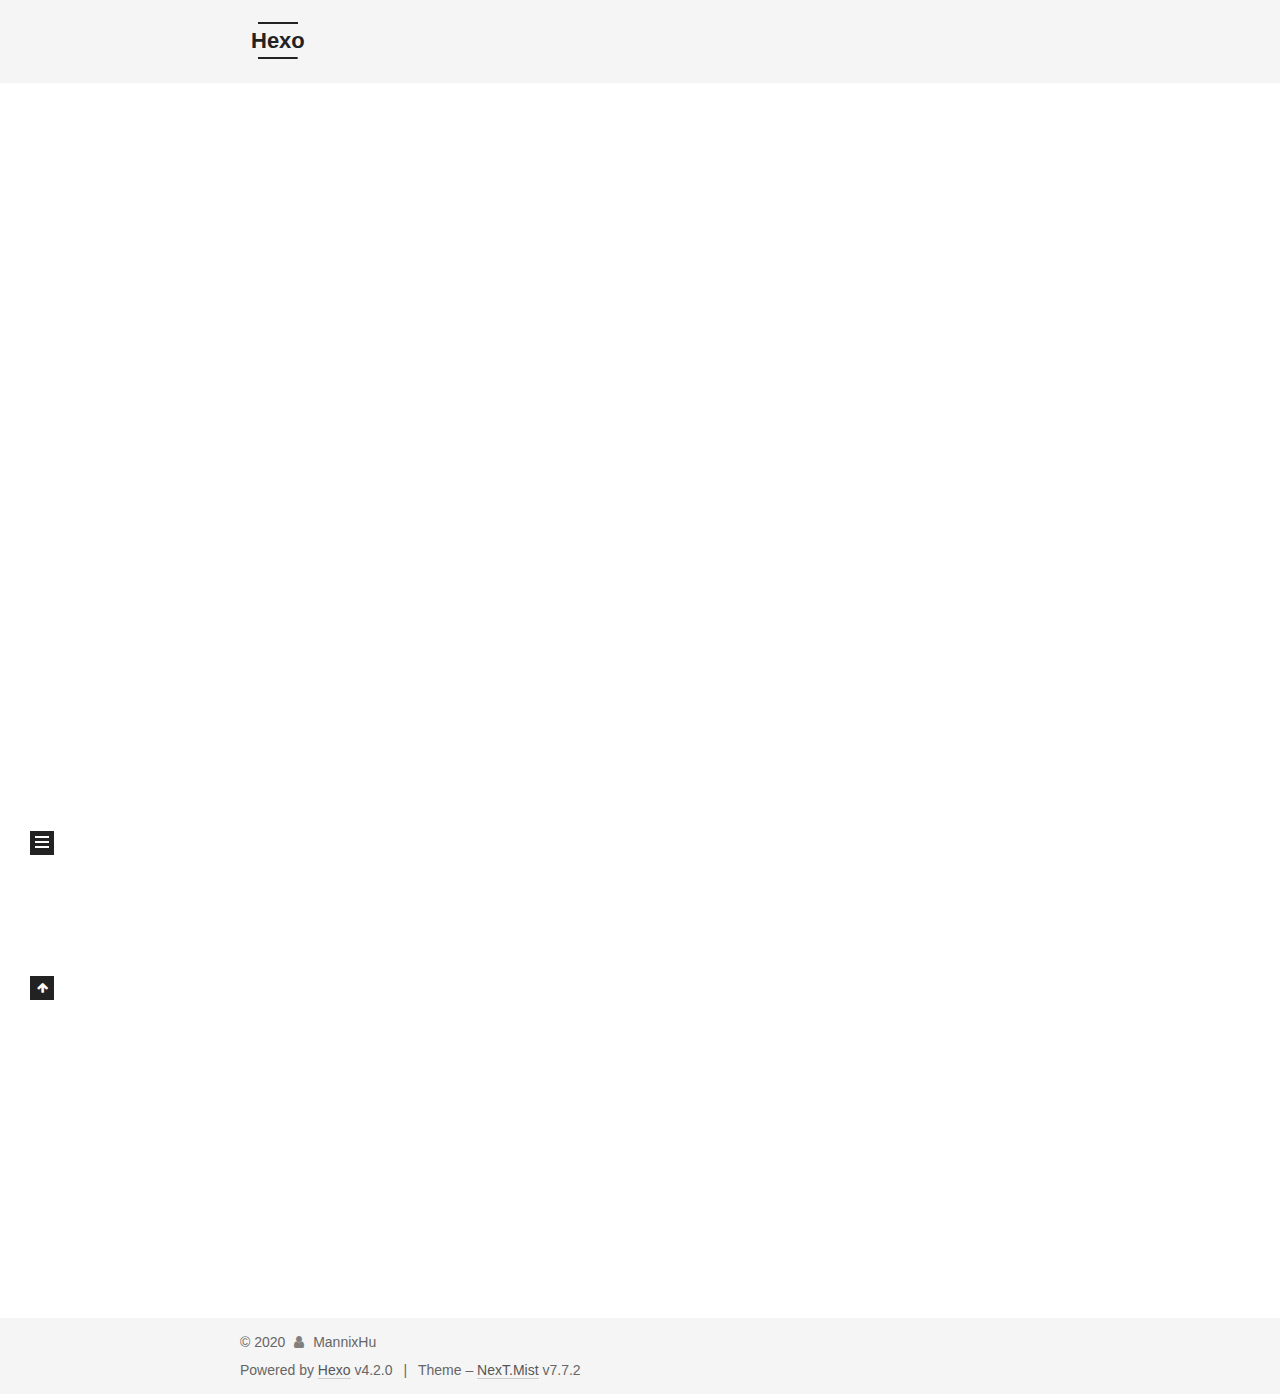
==== commit 2f73b516: "Site updated: 2020-03-26 20:32:23" ====
--- a/index.html
+++ b/index.html
@@ -22,13 +22,13 @@
 
   <meta property="og:type" content="website">
 <meta property="og:title" content="Hexo">
-<meta property="og:url" content="https://mannix2333.github.io/index.html">
+<meta property="og:url" content="http://mannix2333.github.io/index.html">
 <meta property="og:site_name" content="Hexo">
 <meta property="og:locale" content="en_US">
 <meta property="article:author" content="MannixHu">
 <meta name="twitter:card" content="summary">
 
-<link rel="canonical" href="https://mannix2333.github.io/">
+<link rel="canonical" href="http://mannix2333.github.io/">
 
 
 <script id="page-configurations">
@@ -144,7 +144,7 @@
   
   
   <article itemscope itemtype="http://schema.org/Article" class="post-block home" lang="en">
-    <link itemprop="mainEntityOfPage" href="https://mannix2333.github.io/2020/03/25/hello-world/">
+    <link itemprop="mainEntityOfPage" href="http://mannix2333.github.io/2020/03/25/hello-world/">
 
     <span hidden itemprop="author" itemscope itemtype="http://schema.org/Person">
       <meta itemprop="image" content="/images/avatar.gif">
--- a/css/main.css
+++ b/css/main.css
@@ -1162,7 +1162,7 @@
 }
 .links-of-author a::before,
 .links-of-author span.exturl::before {
-  background: #ff1dac;
+  background: #1aff09;
   border-radius: 50%;
   content: ' ';
   display: inline-block;
